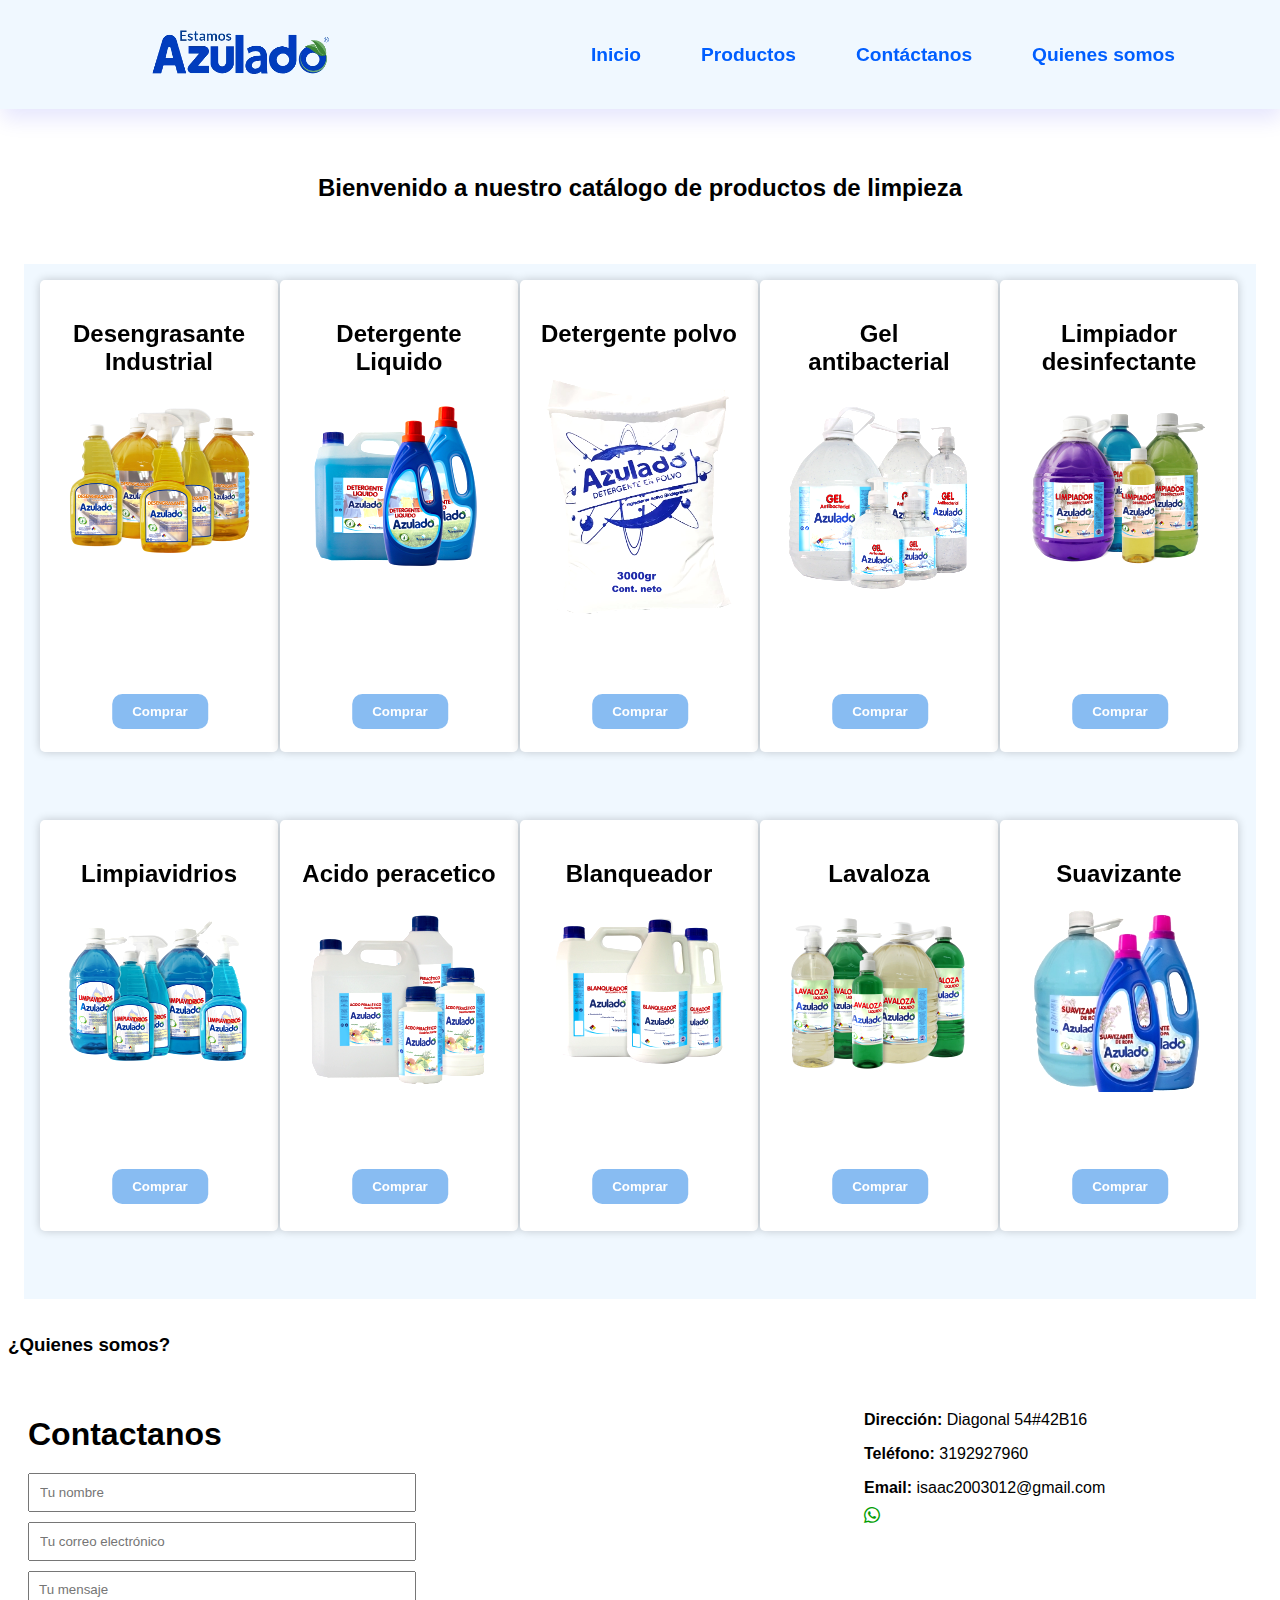
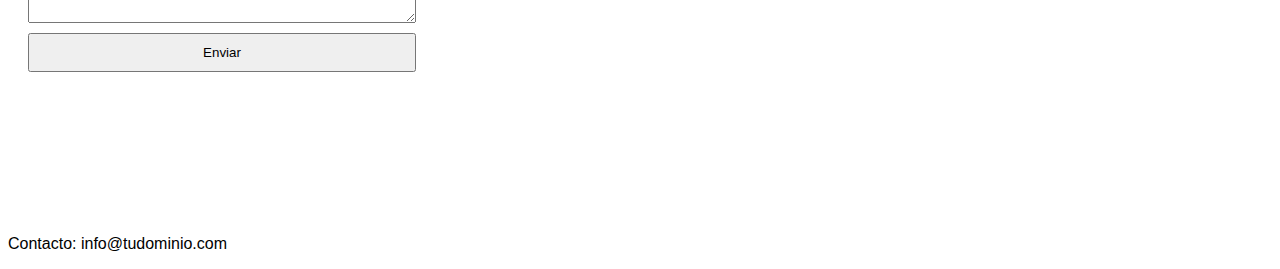
==== index.html @ 0f19861b "Changes in button design." ====
<!DOCTYPE html>
<html lang="es">
<head>
    <meta charset="UTF-8">
    <meta name="viewport" content="width=device-width, initial-scale=1.0">
    <title>Azulado Isaac</title>
    <link rel="stylesheet" href="styles.css"> <!-- Enlaza tu archivo CSS aquí -->
    <link rel="stylesheet" href="https://cdn.jsdelivr.net/npm/bootstrap-icons@1.11.0/font/bootstrap-icons.css">
</head>
    <!---Logo y nombre-->
    <header>
        <nav>
            <div class="navbar">
                <div class="logo">
                    <img src="/Imagenes/azulado.webp" alt="Logo" style="width:200px;">
                </div>
                <!-- Dentro de la barra de navegación -->
                <input type="checkbox" id="menu-toggle">
                <label for="menu-toggle" class="icon">&#9776;</label>
                <div class="navbar-buttons">
                    <a href="#inicio">Inicio</a>
                    <a href="#productos">Productos</a>
                    <a href="#contactanos">Contáctanos</a>
                    <a href="#Nosotros">Quienes somos</a>
                </div>
            </div>
        </nav>
        
    </header>
    
    
<body>
    <section class="contenedor-tarjetas">
        <div class="title">
            <h1>Bienvenido a nuestro catálogo de productos de limpieza</h1>
        </div>
        <div class="tarjetas">
            <article class="tarjeta">
                <div class="cara frontal">
                    <div>
                        <h2>Desengrasante Industrial</h2>
                        <img src="/Imagenes/Desengrasante.jpeg" alt="Producto 1" width="200">
                    </div>
                </div>
                <div class="cara trasera">
                    <p>Descripción del producto 1.</p>
                    <p>Precio: $00.00</p>
                </div>
                <button class="boton-compra">Comprar</button>
            </article>
        
            <article class="tarjeta">
                <div class="cara frontal">
                    <div>
                        <h2>Detergente Liquido</h2>
                        <img src="/Imagenes/Detergente liquido.jpeg" alt="Producto 2" width="200">
                    </div>
                </div>
                <div class="cara trasera">
                    <p>Descripción del producto 2.</p>
                    <p>Precio: $00.00</p>
                </div>
                <button class="boton-compra">Comprar</button>                
            </article>

            <article class="tarjeta">
                <div class="cara frontal">
                    <div>
                        <h2>Detergente polvo</h2>
                        <img src="/Imagenes/Detergente_polvo.jpeg" alt="Producto 1" width="200">               
                    </div>
                </div>
                <div class="cara trasera">
                    <h3>Descripción del producto 1.</h3>
                    <p>Precio: $00.00</p>
                </div>
                <button class="boton-compra">Comprar</button>
            </article>

            <article class="tarjeta">
                <div class="cara frontal">
                    <div>
                        <h2>Gel <br> antibacterial</h2>
                        <img src="/Imagenes/Gel Antibacterial.jpeg" alt="Producto 1" width="200">                       
                    </div>
                </div>
                <div class="cara trasera">
                    <h3>Descripción del producto 1.</h3>
                    <p>Precio: $00.00</p>
                </div>
                <button class="boton-compra">Comprar</button>
            </article>

            <article class="tarjeta">
                <div class="cara frontal">
                    <div>
                        <h2>Limpiador desinfectante</h2>
                        <img src="/Imagenes/Fabuloso.jpeg" alt="Producto 1" width="200">
                    </div>
                </div>
                <div class="cara trasera">
                    <p>Nada</p>
                    <p>Precio: $00.00</p>
                </div>
                <button class="boton-compra">Comprar</button>
            </article>
    
            <article class="tarjeta">
                <div class="cara frontal">
                    <div>
                        <h2>Limpiavidrios</h2>
                        <img src="/Imagenes/Limpiavidrios.jpeg" alt="Producto 1" width="200">
                    </div>
                </div>
                <div class="cara trasera">
                    <h3>Descripción del producto 1.</h3>
                    <p>Precio: $00.00</p>
                </div>
                <button class="boton-compra">Comprar</button>
            </article>

            <article class="tarjeta">
                <div class="cara frontal">
                    <div>
                        <h2>Acido peracetico</h2>
                        <img src="/Imagenes/Acido_peracetico.jpeg" alt="Producto 1" width="200">
                    </div>                
                </div>
                <div class="cara trasera">
                    <h3>Descripción del producto 1.</h3>
                    <p>Precio: $00.00</p>
                </div>
                <button class="boton-compra">Comprar</button>
            </article>

            <article class="tarjeta">
                <div class="cara frontal">
                    <div>
                        <h2>Blanqueador</h2>
                        <img src="/Imagenes/Blanquedor.jpeg" alt="Producto 1" width="200">
                    </div>
                </div>
                <div class="cara trasera">
                    <p>Descripción del producto 1.</p>
                    <p>Precio: $00.00</p>
                </div>
                <button class="boton-compra">Comprar</button>
            </article>

            <article class="tarjeta">
                <div class="cara frontal">
                    <div>
                        <h2>Lavaloza</h2>
                        <img src="/Imagenes/Lavaloza.jpeg" alt="Producto 1" width="200">
                    </div>
                </div>
                <div class="cara trasera">
                    <p>Descripción del producto 1.</p>
                    <p>Precio: $00.00</p>
                </div>
                <button class="boton-compra">Comprar</button>                
            </article>

            <article class="tarjeta">
                <div class="cara frontal">
                    <div>
                        <h2>Suavizante</h2>
                        <img src="/Imagenes/Suavizante.jpg" alt="Producto 1" width="200">
                    </div>
                </div>
                <div class="cara trasera">
                    <p>Descripción del producto 1.</p>
                    <p>Precio: $00.00</p>
                </div>
                <button class="boton-compra">Comprar</button>                
            </article>

            <!--agregar más productos aquí -->
        </div>
    </section>
    
<section>
    <H3>¿Quienes somos?</H3>
</section>

 <section>  
    <div class="contact-container">
        <div class="contact-form">
            <h1>Contactanos</h1>
            <form>
                <input type="text" placeholder="Tu nombre" required>
                <input type="email" placeholder="Tu correo electrónico" required>
                <textarea placeholder="Tu mensaje" required></textarea>
                <button type="submit">Enviar</button>
            </form>
        </div>
    
        <div class="map">
            <iframe src="https://www.google.com/maps/embed?pb=!1m18!1m12!1m3!1d3965.429192536334!2d-75.54993669999996!3d6.3384152!2m3!1f0!2f0!3f0!3m2!1i1024!2i768!4f13.1!3m3!1m2!1s0x8e442f98623ba2d9%3A0x6b147d9de247fd0!2sDg.%2054%20%2342b51%2C%20Ciudad%20Niquia%2C%20Bello%2C%20Antioquia!5e0!3m2!1ses!2sco!4v1694543529156!5m2!1ses!2sco" width="600" height="450" style="border:0;" allowfullscreen="" loading="lazy" referrerpolicy="no-referrer-when-downgrade"></iframe>
        </div>
        <div class="contact-info">
            <p><strong>Dirección:</strong> Diagonal 54#42B16</p>
            <p><strong>Teléfono: </strong>3192927960</p>
            <p><strong>Email:</strong> isaac2003012@gmail.com</p>
            <i class="bi bi-whatsapp"></i>
        </div>
    </div>
</section> 

    <footer>
        <p>Contacto: info@tudominio.com</p>
    </footer>
</body>
</html>
---- styles.css ----
*{
    font-family: 'Quicksand', sans-serif;
    font: size 2px;;
    text-wrap: balance;
}
/* Estilos para la barra de navegación */
.navbar {
    background-color: aliceblue;
    display: flex;
    justify-content: space-between;
    align-items: center;
    padding: 0px 40px;
    position: fixed; /* Agrega posición fija */
    top: 0; /* Ancla la barra de navegación en la parte superior */
    left: 0;
    right: 0; /* Ancla la barra de navegación en la parte derecha */
    z-index: 1000; /* Asegura que la barra de navegación esté en la parte superior */
    box-shadow: 2px 10px 20px rgba(9, 13, 232, 0.1); /* Agrega una sombra sutíl */
}

/* Estilos para los botones de navegación */
.navbar-buttons {
    display: flex;
    gap: 10px;
    margin-right: 40px; /* Ajusta el margen derecho para evitar superposición con el logo */
}

.navbar-buttons a {
    color: rgb(0, 94, 255);
    text-align: center;
    text-decoration: none;
    font-size: 1.2rem;
    font-weight: bold;
    padding: 15px 25px;
    border-radius: 5px;
    z-index: 1;
    position: relative;
    overflow: hidden;
    display: inline-block;
}

.navbar-buttons a:hover {
    color: #fff;/* color de fuente hover */
}
.navbar-buttons a::after {
    content: "";
    background: #4741d7; /* color de fondo hover */
    position: absolute;
    z-index: -1;
    padding: 16px 20px;
    display: block;
    left: 0;
    right: 0;
    top: 0;
    bottom: 0;
    transform: scale(0, 0);
    transition: all 0.3s ease;
}
.navbar-buttons a:hover::after {
    transition: all 0.3s ease-out;
    transform: scale(1, 1);
}
/* Estilos para el logo */
.logo img {
    width: 300px;
    margin: 10px 10px 10px 100px;
    filter: brightness(1.1);
    mix-blend-mode: multiply;
}

/* Estilos para el título */
.title {
    grid-template-columns: 1/4;
    grid-template-rows: 1/1;
    text-align: center; 
    margin-top: 150px; 
    margin-bottom: 30px; 
}

.title h1 {
    font-size: 24px; /* Tamaño de fuente personalizado */
}

/* SECCION CONTACTANOS */
/* Agrega estilos para el contenedor principal */
.contact-container {
    display: flex;
    flex-direction: row;
    justify-content: space-between;
    align-items: flex-start;
    padding: 20px;
}

/* Estilos para el mapa */
.map {
    flex: 1; /* El mapa ocupará el espacio disponible en la izquierda */
    margin-left: 30px; /* Espacio entre el mapa y el formulario */
}

.map iframe {
    width: 100%;
    height: 400px;
}

/* Estilos para la información de contacto */
.contact-info {
    flex: 1; /* La información de contacto ocupará el espacio disponible en la derecha */
    margin-left: 30px
}

.contact-info p {
    margin-bottom: 10px;
}

/* Estilos para el formulario de contacto */
.contact-form {
    flex: 1; /* El formulario de contacto ocupará el espacio disponible en la derecha */
}

.contact-form h1 {
    margin-bottom: 20px;
}

.contact-form form {
    display: flex;
    flex-direction: column;
}

.contact-form input,
.contact-form textarea {
    margin-bottom: 10px;
    padding: 10px;
}

.contact-form button {
    padding: 10px 20px;
}

/* Estilos para el icono de WhatsApp */
.bi-whatsapp{
    color: rgb(4, 158, 4); 
}


/*PRODUCTOS DE LIMPIEZA*/
.contenedor-tarjetas{
    display: grid;
    grid-template-columns: 1fr;
    grid-template-rows: auto auto;

}
.tarjetas {
    display: grid;
    padding: 1rem;
    margin:1rem;
    background-color: aliceblue;
    grid-template-columns: repeat(auto-fill, minmax(15rem,1fr));
    grid-template-rows: 1fr, 1fr;
}

.tarjeta {
    margin-right: 20px;
    perspective: 1000px; /* Establece la perspectiva para el efecto de volteo */
    cursor: pointer;
    position: relative; /* Agrega posición relativa */

}

.cara {
    width: 90%;
    height: 80%;
    position: relative;
    backface-visibility: hidden;
    transition: transform 0.5s;
    display: flex;
    flex-direction: column;
    align-items: center;
    justify-content: space-between;
    text-align: center;
    padding: 20px;
    box-shadow: 0px 0px 10px rgba(0, 0, 0, 0.2);
    border-radius: 5px;
}

.frontal {
    background-color: #ffffff;
}
.frontal img {
    align-self: center; /* Centra la imagen en la cara frontal */
    filter: brightness(1.1);
    mix-blend-mode: multiply;
}
.trasera {
    background-color: #44a2ae;
    transform: rotateY(180deg); /* Inicialmente, oculta la cara trasera */
}

.boton-compra {
    background-color: #0370e478;
    color: #ffffff;
    border: none;
    padding: 10px 20px;
    border-radius: 10px;
    margin: 10px;
    cursor: pointer;
    font-weight: bold;
    position: absolute; /* Agrega posición absoluta */
    bottom: 15%; /* Ajusta la posición vertical del botón */
    left: 50%; /* Centra horizontalmente el botón */
    transform: translateX(-50%); /* Centra horizontalmente el botón */
}

.boton-compra:hover {
    background-color: #025a9e; /* Cambia el color al pasar el ratón */
}


.tarjeta:hover .cara {
    transform: rotateY(180deg); /* Voltea la tarjeta al pasar el cursor por encima */
}

/*RESPONSIVE
/* Estilos para la barra de navegación en dispositivos más pequeños */
@media only screen and (max-width: 768px) {
    .navbar {
        padding: 10px;
        position: relative;
        z-index: 9; /* Asegura que la barra de navegación esté en la parte superior */
    }

    #menu-toggle {
        display: none; /* Oculta el checkbox por defecto en pantallas más grandes */
    }

    .icon {
        display: block;
        font-size: 30px;
        cursor: pointer;
        position: absolute;
        top: 10px;
        right: 10px;
    }

    .navbar-buttons {
        flex-direction: column;
        margin-right: 0;
        text-align: center;
        position: absolute;
        top: 100%; /* Coloca el menú debajo de la barra de navegación */
        left: 0;
        width: 100%;
        background-color: #f5faf9; /* Ajusta el color de fondo según sea necesario */
        box-shadow: 0px 2px 5px rgba(0, 0, 0, 0.1);
        display: none; /* Inicialmente oculta el menú */
        z-index: 8; /* Asegura que el menú esté sobre la barra de navegación */
    }

    /* Mostrar el icono solo cuando el menú está oculto */
    #menu-toggle:not(:checked) + .icon {
        display: block;
    }

    /* Mostrar el menú solo cuando el checkbox está marcado */
    #menu-toggle:checked + .navbar-buttons {
        display: flex;
    }

    .navbar-buttons a {
        margin-bottom: 10px;
    }

    .logo img {
        width: 200px;
        margin: 10px auto; /* Centra el logo en dispositivos más pequeños */
    }
}

/* Ajustes para pantallas más grandes */
@media only screen and (min-width: 769px) {
    .navbar-buttons {
        display: flex;
        position: static; /* Restaura la posición estática en pantallas más grandes */
    }
    #menu-toggle {
        display: none; /* Oculta el checkbox por defecto en pantallas más grandes */
    }
    .icon {
        display: none; /* Oculta el icono en pantallas más grandes */
    }
}


/* Estilos para la sección de contacto en dispositivos más pequeños */
@media only screen and (max-width: 768px) {
    .contact-container {
        flex-direction: column;
        align-items: center;
    }

    .map,
    .contact-info,
    .contact-form {
        width: 100%; /* Ocupa todo el ancho en dispositivos más pequeños */
        margin-left: 0; /* Elimina el margen izquierdo */
        margin-bottom: 20px;
    }
}
/*DEPRONTO*/
.cara figcaption {
    margin-top: 10px;
    font-size: 18px;
}

.cara .trasera figcaption {
    color: #ffffff; /* Cambia el color del texto en la parte trasera */
}
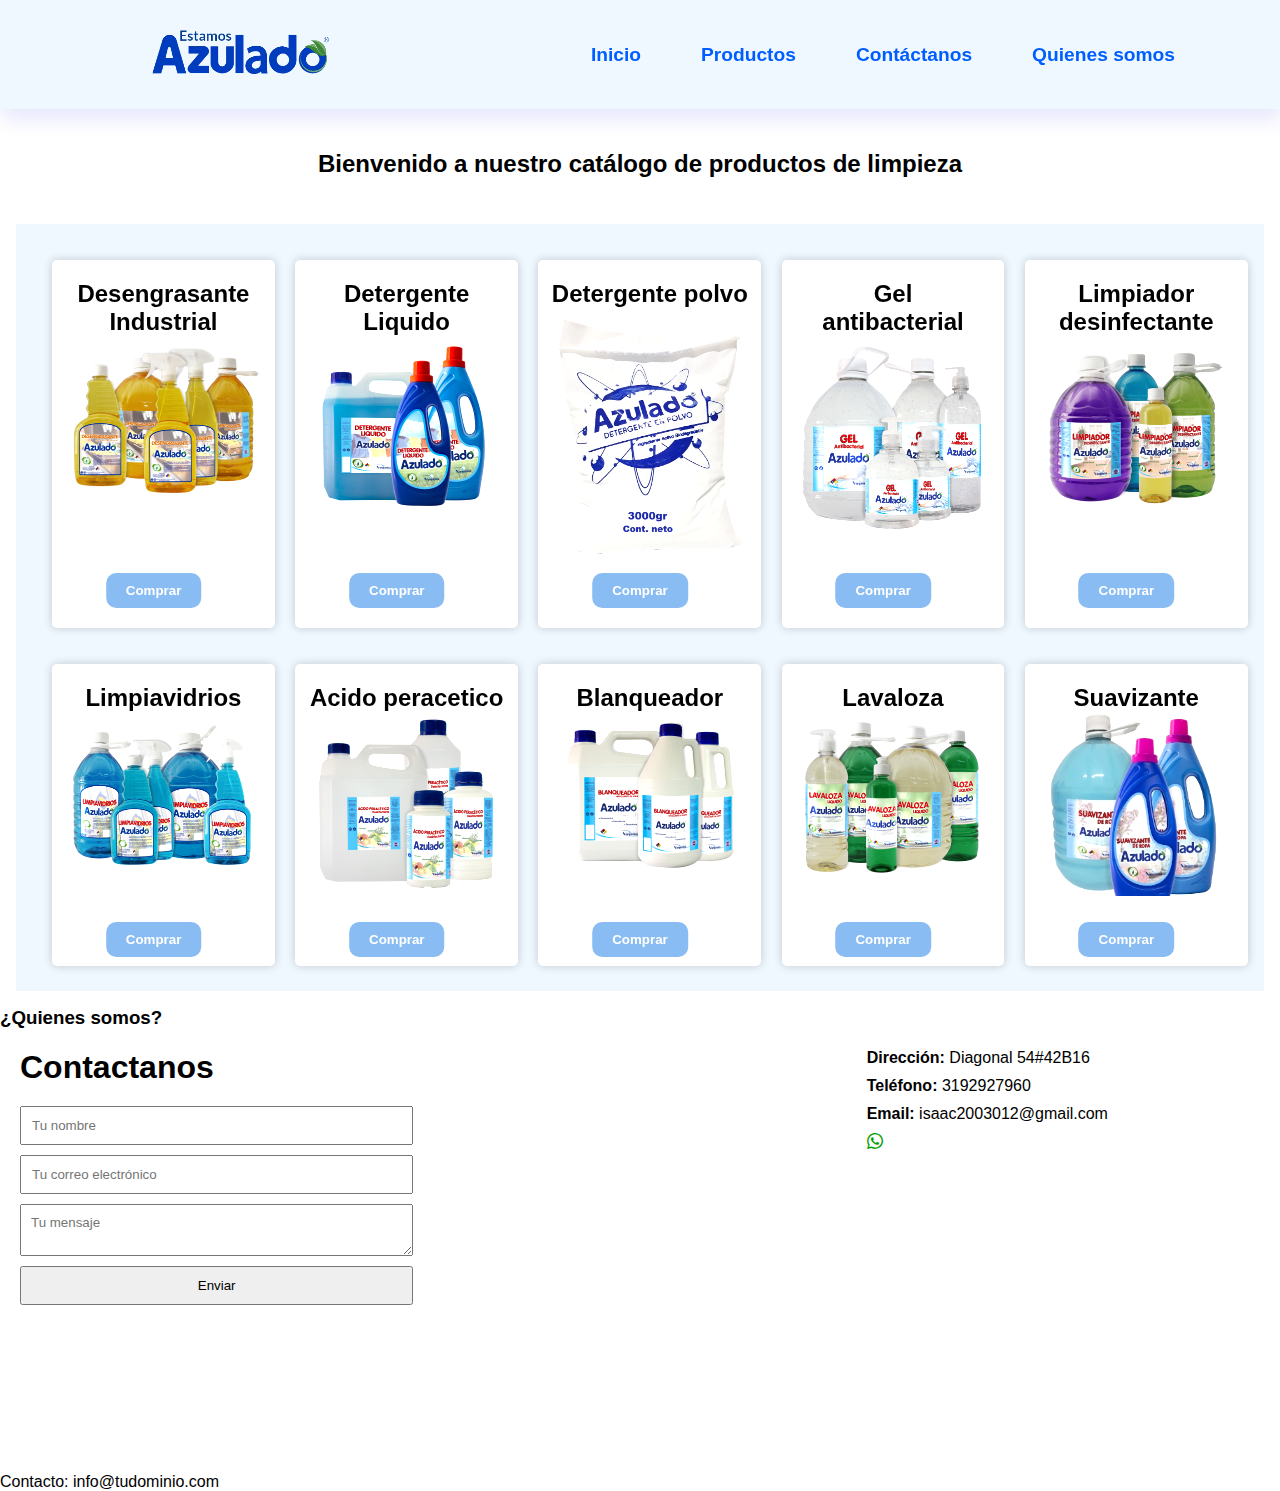
==== commit d250f2fd: "Card animation fix" ====
--- a/index.html
+++ b/index.html
@@ -43,8 +43,8 @@
                     </div>
                 </div>
                 <div class="cara trasera">
-                    <p>Descripción del producto 1.</p>
-                    <p>Precio: $00.00</p>
+                    <h4>Desengrasante Industrial</h4>
+                    <p>Desarrollado para la eliminacion de grasa y suciedad de cualquier tipo de superficie lavable, especialmente en cocinas, hornos, parrillas, e incluso motores.</p>
                 </div>
                 <button class="boton-compra">Comprar</button>
             </article>
@@ -57,8 +57,8 @@
                     </div>
                 </div>
                 <div class="cara trasera">
-                    <p>Descripción del producto 2.</p>
-                    <p>Precio: $00.00</p>
+                    <h4>Detergente liquido</h4>
+                    <p>Detergente líquido con alto poder de detergencia adecuado para el lavado de prendas  realzando los colores sin afectar las fibras</p>
                 </div>
                 <button class="boton-compra">Comprar</button>                
             </article>
@@ -71,8 +71,8 @@
                     </div>
                 </div>
                 <div class="cara trasera">
-                    <h3>Descripción del producto 1.</h3>
-                    <p>Precio: $00.00</p>
+                    <h4>Detergente polvo</h4>
+                    <p>Detergente líquido con alto poder de detergencia adecuado para el lavado de prendas  realzando los colores sin afectar las fibras</p>
                 </div>
                 <button class="boton-compra">Comprar</button>
             </article>
@@ -85,8 +85,8 @@
                     </div>
                 </div>
                 <div class="cara trasera">
-                    <h3>Descripción del producto 1.</h3>
-                    <p>Precio: $00.00</p>
+                    <h4>Gel Antibacterial</h4>
+                    <p>Detergente líquido con alto poder de detergencia adecuado para el lavado de prendas realzando los colores sin afectar las fibras</p>
                 </div>
                 <button class="boton-compra">Comprar</button>
             </article>
@@ -99,8 +99,8 @@
                     </div>
                 </div>
                 <div class="cara trasera">
-                    <p>Nada</p>
-                    <p>Precio: $00.00</p>
+                    <h4>Gel Antibacterial</h4>
+                    <p>Detergente líquido con alto poder de detergencia adecuado para el lavado de prendas realzando los colores sin afectar las fibras</p>
                 </div>
                 <button class="boton-compra">Comprar</button>
             </article>
@@ -113,8 +113,8 @@
                     </div>
                 </div>
                 <div class="cara trasera">
-                    <h3>Descripción del producto 1.</h3>
-                    <p>Precio: $00.00</p>
+                    <h4>Gel Antibacterial</h4>
+                    <p>Detergente líquido con alto poder de detergencia adecuado para el lavado de prendas realzando los colores sin afectar las fibras</p>
                 </div>
                 <button class="boton-compra">Comprar</button>
             </article>
@@ -127,8 +127,8 @@
                     </div>                
                 </div>
                 <div class="cara trasera">
-                    <h3>Descripción del producto 1.</h3>
-                    <p>Precio: $00.00</p>
+                    <h4>Acido peracetico</h4>
+                    <p>Desinfectante para ser usado en lavado de frutas, verduras y hortalizas, desinfección de superficies en fábricas, plantas de bebidas e incluso en areas de dialisis. Desinfectante Orgánico</p>
                 </div>
                 <button class="boton-compra">Comprar</button>
             </article>
@@ -141,8 +141,8 @@
                     </div>
                 </div>
                 <div class="cara trasera">
-                    <p>Descripción del producto 1.</p>
-                    <p>Precio: $00.00</p>
+                    <h4>Blanqueador (hipoclorito de sodio)</h4>
+                    <p>Detergente líquido con alto poder de detergencia adecuado para el lavado de prendas realzando los colores sin afectar las fibras</p>
                 </div>
                 <button class="boton-compra">Comprar</button>
             </article>
@@ -155,8 +155,8 @@
                     </div>
                 </div>
                 <div class="cara trasera">
-                    <p>Descripción del producto 1.</p>
-                    <p>Precio: $00.00</p>
+                    <h4>Lavaloza</h4>
+                    <p>Detergente líquido con alto poder de detergencia adecuado para el lavado de prendas realzando los colores sin afectar las fibras</p>
                 </div>
                 <button class="boton-compra">Comprar</button>                
             </article>
@@ -165,14 +165,15 @@
                 <div class="cara frontal">
                     <div>
                         <h2>Suavizante</h2>
-                        <img src="/Imagenes/Suavizante.jpg" alt="Producto 1" width="200">
-                    </div>
-                </div>
-                <div class="cara trasera">
-                    <p>Descripción del producto 1.</p>
-                    <p>Precio: $00.00</p>
-                </div>
-                <button class="boton-compra">Comprar</button>                
+                        <img src="/Imagenes/Suavizante.jpg" alt="Producto 1" width="200">                    
+                    </div>
+
+                </div>
+                <div class="cara trasera">
+                    <h4>Suavizante </h4>
+                    <p>Producto para acondicionar los tejidos, facilitando el planchado, dejando las prendas suaves y con un agradable aroma.</p>
+                </div>
+                <button class="boton-compra">Comprar</button>
             </article>
 
             <!--agregar más productos aquí -->
--- a/styles.css
+++ b/styles.css
@@ -2,6 +2,8 @@
     font-family: 'Quicksand', sans-serif;
     font: size 2px;;
     text-wrap: balance;
+    margin: 0;
+    padding: 0;
 }
 /* Estilos para la barra de navegación */
 .navbar {
@@ -159,23 +161,21 @@
 }
 
 .tarjeta {
-    margin-right: 20px;
+    margin: 20px;
     perspective: 1000px; /* Establece la perspectiva para el efecto de volteo */
     cursor: pointer;
     position: relative; /* Agrega posición relativa */
 
 }
 
-.cara {
+.cara  {
     width: 90%;
-    height: 80%;
-    position: relative;
+    height: 90%;
     backface-visibility: hidden;
     transition: transform 0.5s;
     display: flex;
     flex-direction: column;
     align-items: center;
-    justify-content: space-between;
     text-align: center;
     padding: 20px;
     box-shadow: 0px 0px 10px rgba(0, 0, 0, 0.2);
@@ -183,7 +183,9 @@
 }
 
 .frontal {
+    position: relative;
     background-color: #ffffff;
+    justify-content: space-between;
 }
 .frontal img {
     align-self: center; /* Centra la imagen en la cara frontal */
@@ -191,8 +193,12 @@
     mix-blend-mode: multiply;
 }
 .trasera {
+    top: 0;
+    left:0;
+    position: absolute;
     background-color: #44a2ae;
-    transform: rotateY(180deg); /* Inicialmente, oculta la cara trasera */
+    justify-content: space-around;
+    transform: perspective(600px) rotateY(180deg); /* Inicialmente, oculta la cara trasera */
 }
 
 .boton-compra {
@@ -201,10 +207,10 @@
     border: none;
     padding: 10px 20px;
     border-radius: 10px;
-    margin: 10px;
+    margin: auto;
     cursor: pointer;
     font-weight: bold;
-    position: absolute; /* Agrega posición absoluta */
+    position: relative; /* Agrega posición absoluta */
     bottom: 15%; /* Ajusta la posición vertical del botón */
     left: 50%; /* Centra horizontalmente el botón */
     transform: translateX(-50%); /* Centra horizontalmente el botón */
@@ -214,9 +220,12 @@
     background-color: #025a9e; /* Cambia el color al pasar el ratón */
 }
 
-
-.tarjeta:hover .cara {
-    transform: rotateY(180deg); /* Voltea la tarjeta al pasar el cursor por encima */
+.tarjeta:hover .trasera {
+    transform: perspective(600px) rotateY(360deg);
+}
+
+.tarjeta:hover .frontal {
+    transform: perspective(600px) rotateY(180deg); /* Voltea la tarjeta al pasar el cursor por encima */
 }
 
 /*RESPONSIVE
@@ -305,12 +314,3 @@
         margin-bottom: 20px;
     }
 }
-/*DEPRONTO*/
-.cara figcaption {
-    margin-top: 10px;
-    font-size: 18px;
-}
-
-.cara .trasera figcaption {
-    color: #ffffff; /* Cambia el color del texto en la parte trasera */
-}
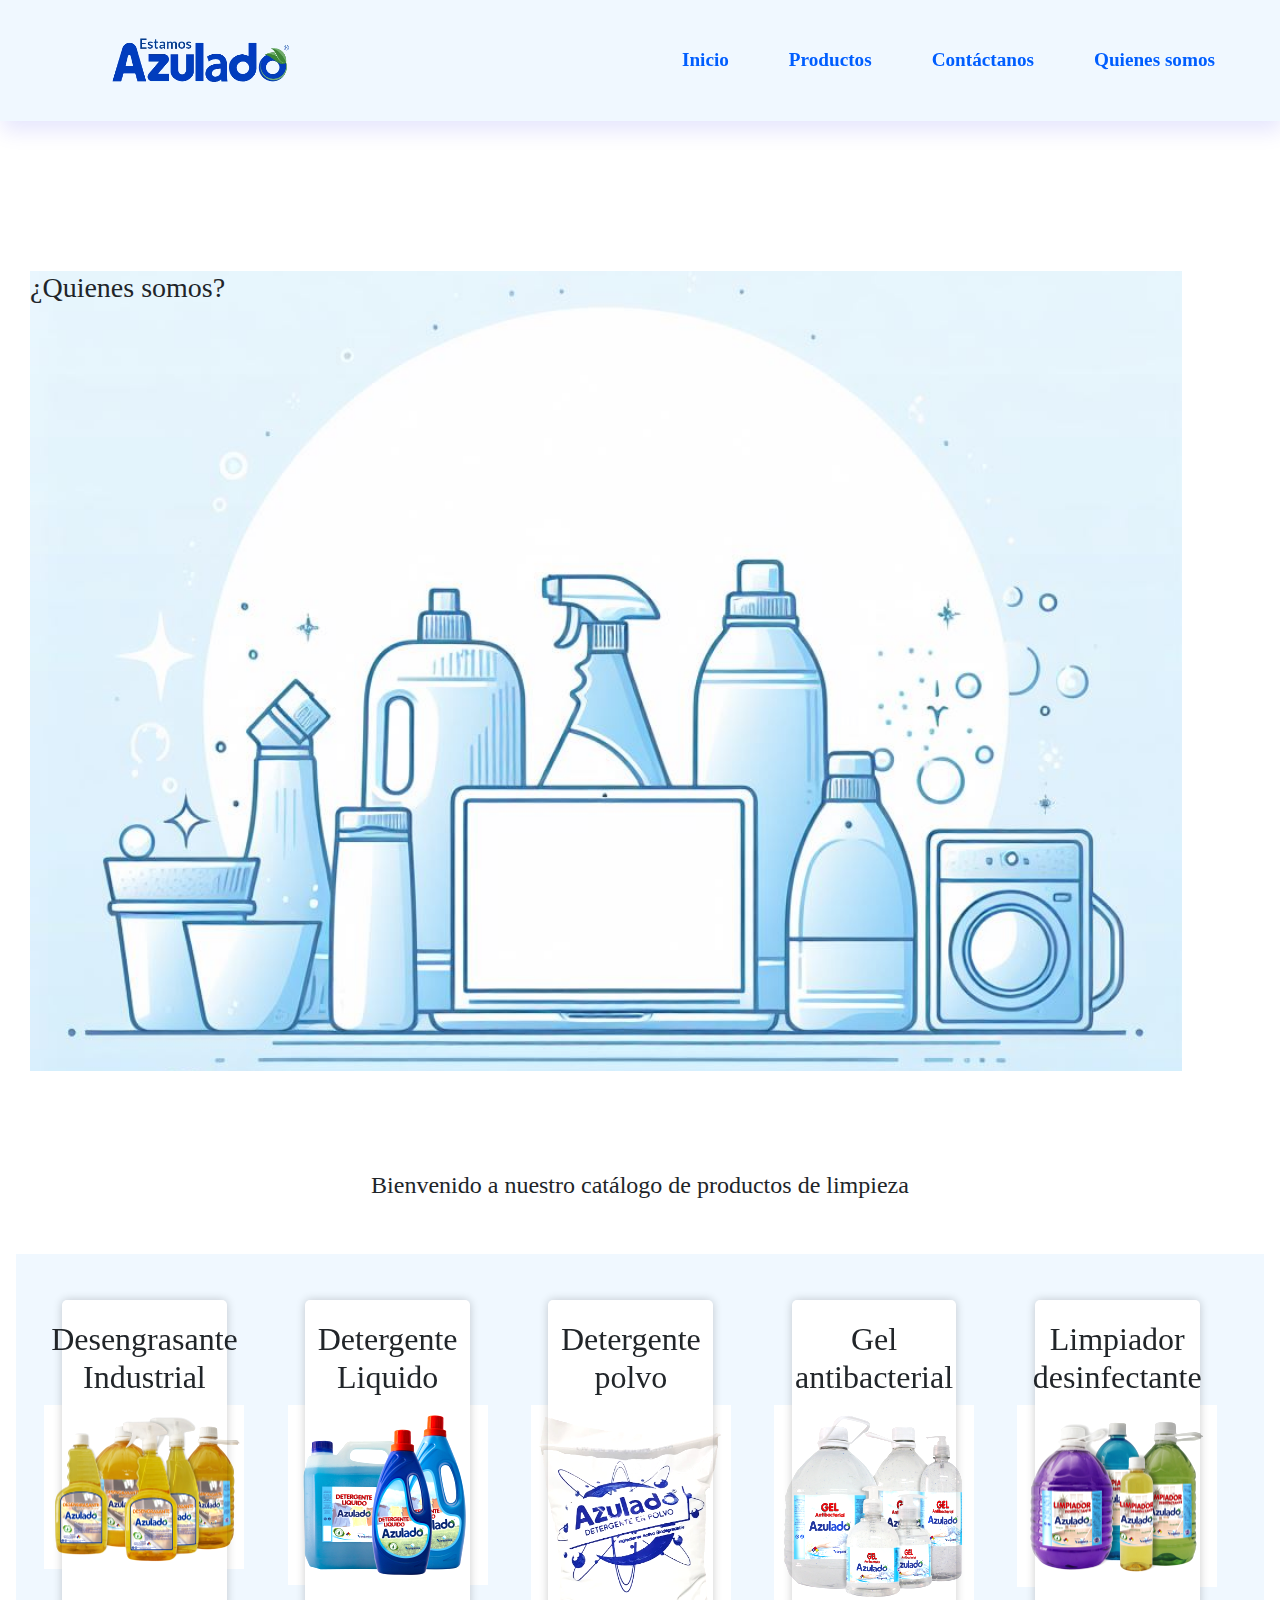
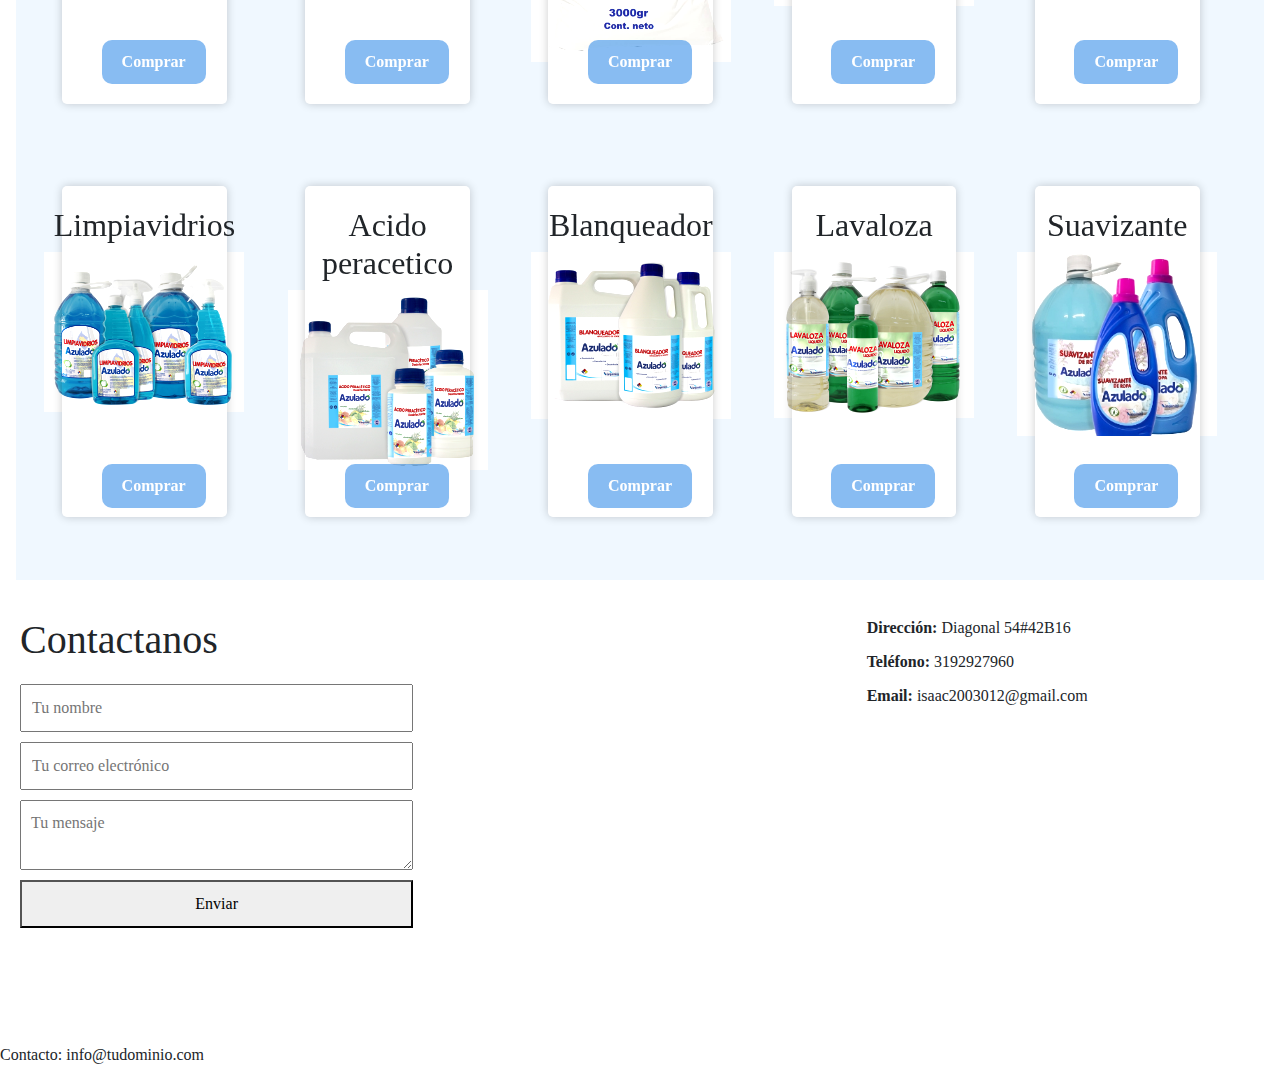
==== commit b80c0cbc: "include folders CSS, HTML, PHP" ====
--- a/index.html
+++ b/index.html
@@ -4,17 +4,15 @@
     <meta charset="UTF-8">
     <meta name="viewport" content="width=device-width, initial-scale=1.0">
     <title>Azulado Isaac</title>
-    <link rel="stylesheet" href="styles.css"> <!-- Enlaza tu archivo CSS aquí -->
-    <link rel="stylesheet" href="https://cdn.jsdelivr.net/npm/bootstrap-icons@1.11.0/font/bootstrap-icons.css">
+    <link rel="stylesheet" href="CSS\styles.css">
+    <link rel="stylesheet" href="CSS\bootstrap.css">
 </head>
-    <!---Logo y nombre-->
     <header>
         <nav>
             <div class="navbar">
                 <div class="logo">
-                    <img src="/Imagenes/azulado.webp" alt="Logo" style="width:200px;">
-                </div>
-                <!-- Dentro de la barra de navegación -->
+                    <img src="Imagenes\azulado.webp" alt="Logo" style="width:200px;">
+                </div>
                 <input type="checkbox" id="menu-toggle">
                 <label for="menu-toggle" class="icon">&#9776;</label>
                 <div class="navbar-buttons">
@@ -25,11 +23,15 @@
                 </div>
             </div>
         </nav>
-        
     </header>
     
     
 <body>
+    <section class="contenedor-quienes">
+        <div>
+        <H3>¿Quienes somos?</H3>
+        </div>
+    </section>
     <section class="contenedor-tarjetas">
         <div class="title">
             <h1>Bienvenido a nuestro catálogo de productos de limpieza</h1>
@@ -39,10 +41,11 @@
                 <div class="cara frontal">
                     <div>
                         <h2>Desengrasante Industrial</h2>
-                        <img src="/Imagenes/Desengrasante.jpeg" alt="Producto 1" width="200">
-                    </div>
-                </div>
-                <div class="cara trasera">
+                        <img src="Imagenes/Desengrasante.jpeg" alt="Producto 1" width="200">
+                    </div>
+                </div>
+                <div class="cara trasera">
+                    <img src="Imagenes/images.jpg" alt="perrito" class="Imagen">
                     <h4>Desengrasante Industrial</h4>
                     <p>Desarrollado para la eliminacion de grasa y suciedad de cualquier tipo de superficie lavable, especialmente en cocinas, hornos, parrillas, e incluso motores.</p>
                 </div>
@@ -53,7 +56,7 @@
                 <div class="cara frontal">
                     <div>
                         <h2>Detergente Liquido</h2>
-                        <img src="/Imagenes/Detergente liquido.jpeg" alt="Producto 2" width="200">
+                        <img src="Imagenes/Detergente liquido.jpeg" alt="Producto 2" width="200">
                     </div>
                 </div>
                 <div class="cara trasera">
@@ -67,7 +70,7 @@
                 <div class="cara frontal">
                     <div>
                         <h2>Detergente polvo</h2>
-                        <img src="/Imagenes/Detergente_polvo.jpeg" alt="Producto 1" width="200">               
+                        <img src="Imagenes/Detergente_polvo.jpeg" alt="Producto 1" width="200">               
                     </div>
                 </div>
                 <div class="cara trasera">
@@ -81,7 +84,7 @@
                 <div class="cara frontal">
                     <div>
                         <h2>Gel <br> antibacterial</h2>
-                        <img src="/Imagenes/Gel Antibacterial.jpeg" alt="Producto 1" width="200">                       
+                        <img src="Imagenes/Gel Antibacterial.jpeg" alt="Producto 1" width="200">                       
                     </div>
                 </div>
                 <div class="cara trasera">
@@ -95,7 +98,7 @@
                 <div class="cara frontal">
                     <div>
                         <h2>Limpiador desinfectante</h2>
-                        <img src="/Imagenes/Fabuloso.jpeg" alt="Producto 1" width="200">
+                        <img src="Imagenes/Fabuloso.jpeg" alt="Producto 1" width="200">
                     </div>
                 </div>
                 <div class="cara trasera">
@@ -109,7 +112,7 @@
                 <div class="cara frontal">
                     <div>
                         <h2>Limpiavidrios</h2>
-                        <img src="/Imagenes/Limpiavidrios.jpeg" alt="Producto 1" width="200">
+                        <img src="Imagenes/Limpiavidrios.jpeg" alt="Producto 1" width="200">
                     </div>
                 </div>
                 <div class="cara trasera">
@@ -123,7 +126,7 @@
                 <div class="cara frontal">
                     <div>
                         <h2>Acido peracetico</h2>
-                        <img src="/Imagenes/Acido_peracetico.jpeg" alt="Producto 1" width="200">
+                        <img src="Imagenes/Acido_peracetico.jpeg" alt="Producto 1" width="200">
                     </div>                
                 </div>
                 <div class="cara trasera">
@@ -137,7 +140,7 @@
                 <div class="cara frontal">
                     <div>
                         <h2>Blanqueador</h2>
-                        <img src="/Imagenes/Blanquedor.jpeg" alt="Producto 1" width="200">
+                        <img src="Imagenes/Blanquedor.jpeg" alt="Producto 1" width="200">
                     </div>
                 </div>
                 <div class="cara trasera">
@@ -151,7 +154,7 @@
                 <div class="cara frontal">
                     <div>
                         <h2>Lavaloza</h2>
-                        <img src="/Imagenes/Lavaloza.jpeg" alt="Producto 1" width="200">
+                        <img src="Imagenes/Lavaloza.jpeg" alt="Producto 1" width="200">
                     </div>
                 </div>
                 <div class="cara trasera">
@@ -165,7 +168,7 @@
                 <div class="cara frontal">
                     <div>
                         <h2>Suavizante</h2>
-                        <img src="/Imagenes/Suavizante.jpg" alt="Producto 1" width="200">                    
+                        <img src="Imagenes/Suavizante.jpg" alt="Producto 1" width="200">                    
                     </div>
 
                 </div>
@@ -180,11 +183,8 @@
         </div>
     </section>
     
-<section>
-    <H3>¿Quienes somos?</H3>
-</section>
-
- <section>  
+
+    <section>  
     <div class="contact-container">
         <div class="contact-form">
             <h1>Contactanos</h1>
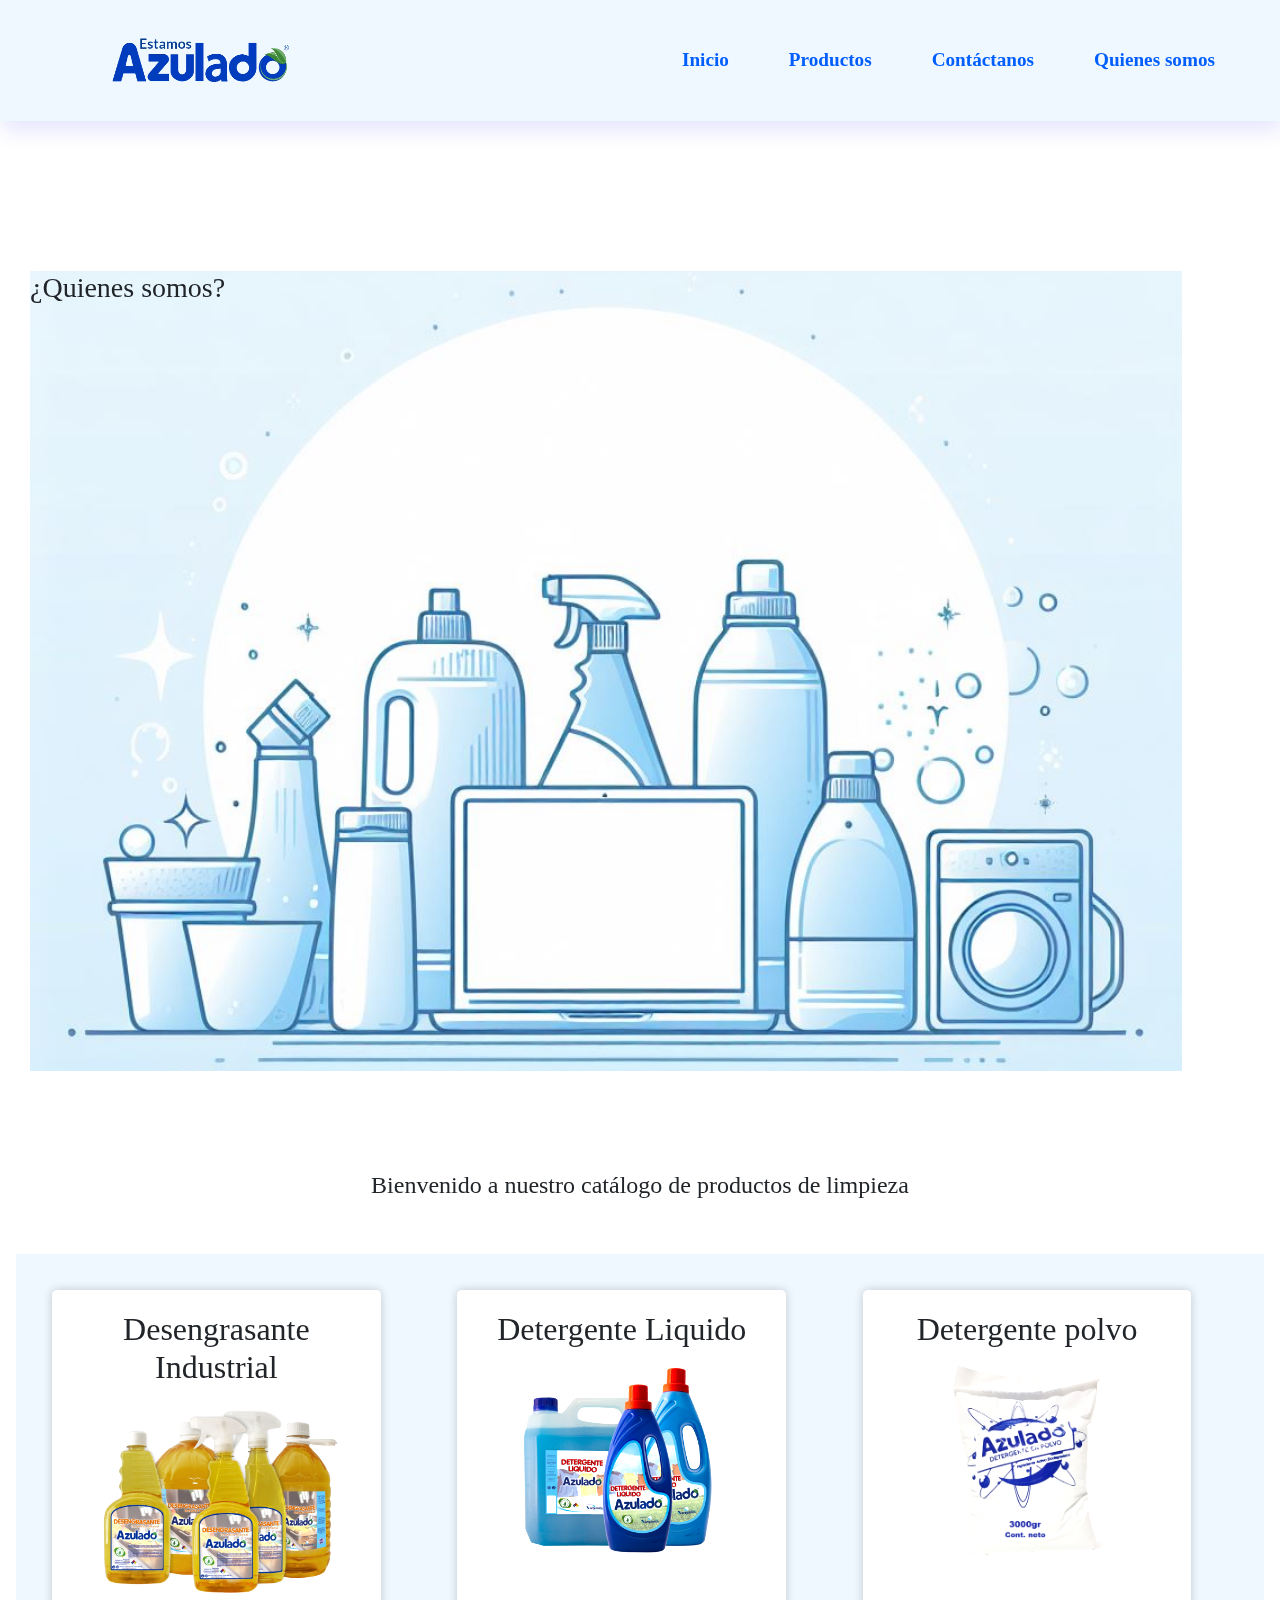
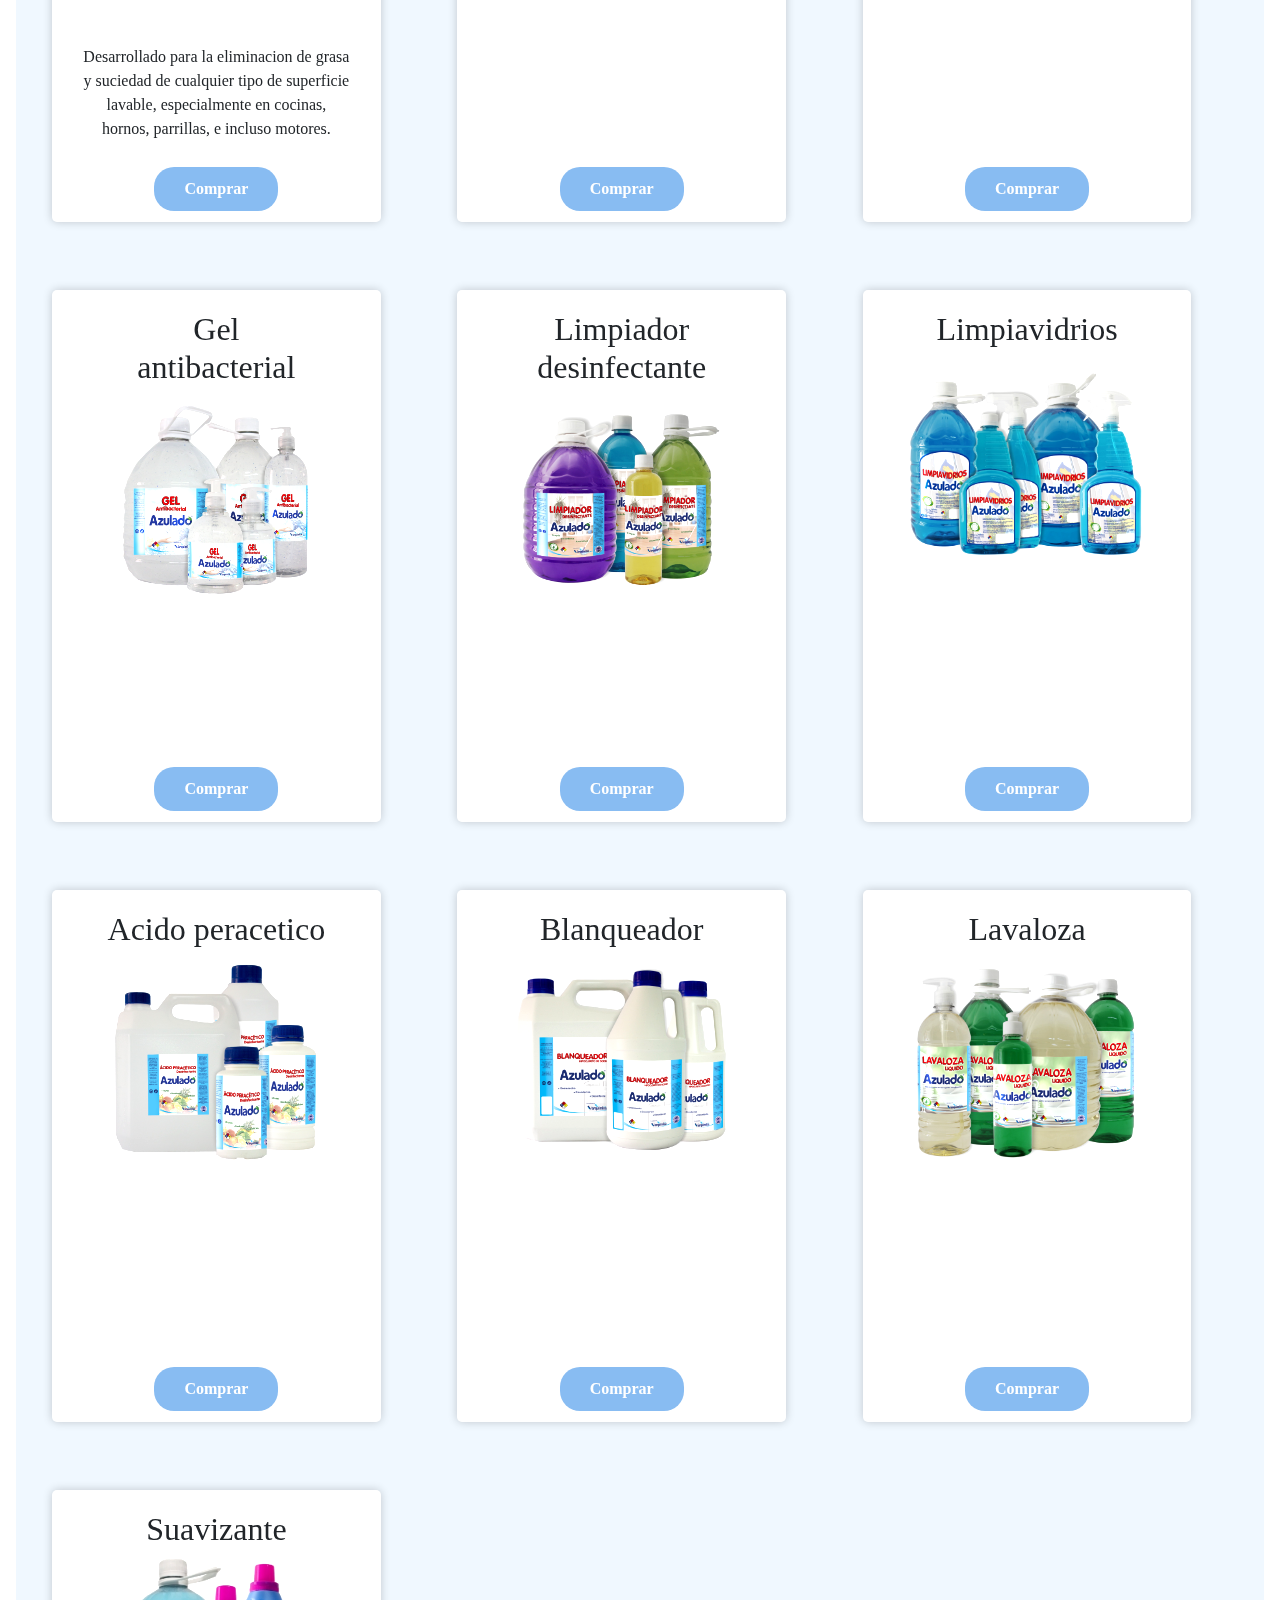
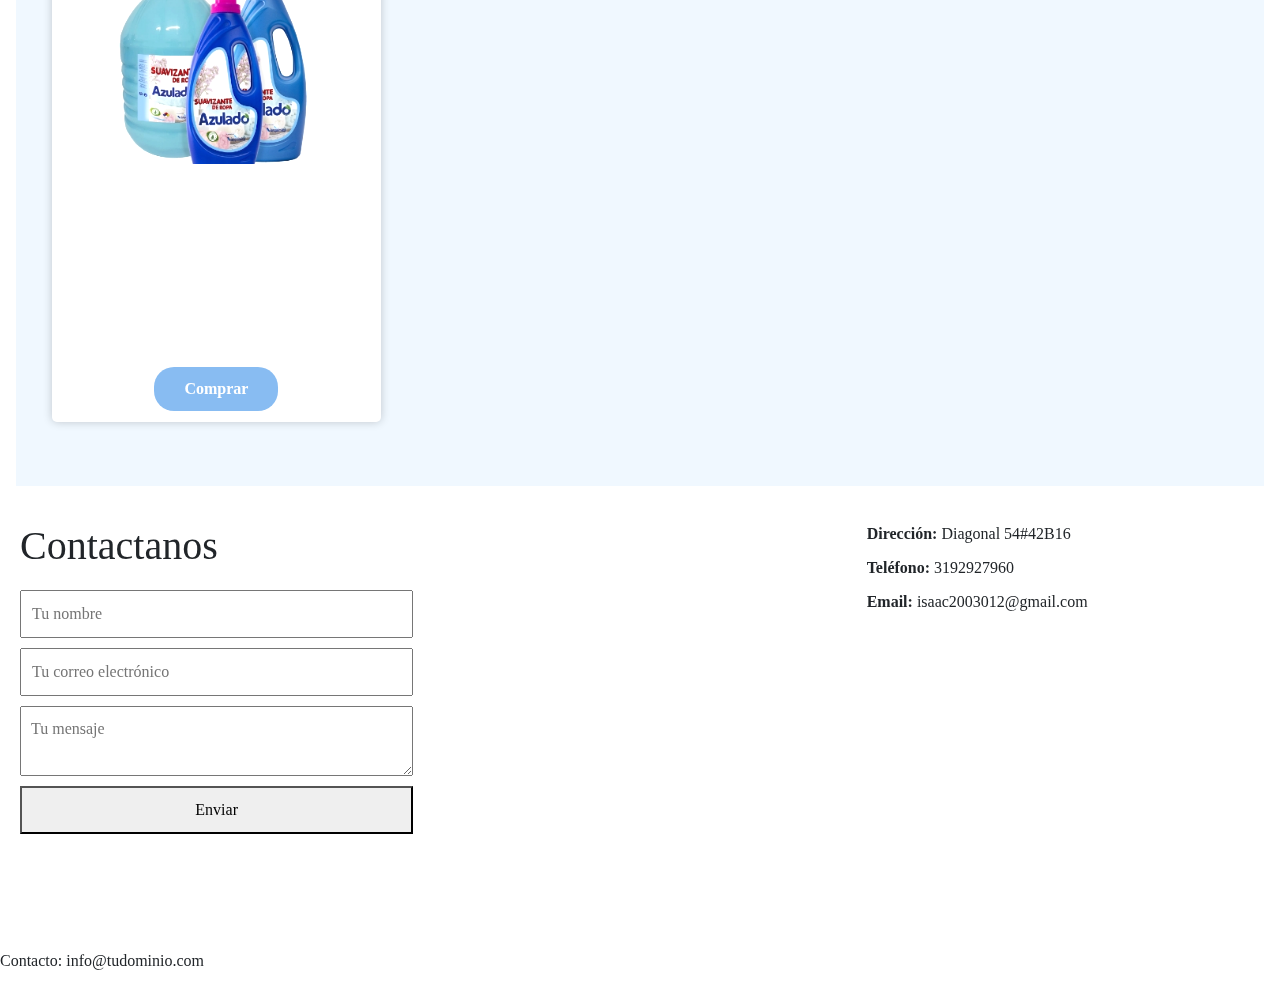
==== commit 2e45d106: "Add gitignore and python files to extract PDF data" ====
--- a/index.html
+++ b/index.html
@@ -42,12 +42,11 @@
                     <div>
                         <h2>Desengrasante Industrial</h2>
                         <img src="Imagenes/Desengrasante.jpeg" alt="Producto 1" width="200">
-                    </div>
-                </div>
-                <div class="cara trasera">
-                    <img src="Imagenes/images.jpg" alt="perrito" class="Imagen">
+                        <p>Desarrollado para la eliminacion de grasa y suciedad de cualquier tipo de superficie lavable, especialmente en cocinas, hornos, parrillas, e incluso motores.</p>
+                    </div>
+                </div>
+                <div class="cara trasera">
                     <h4>Desengrasante Industrial</h4>
-                    <p>Desarrollado para la eliminacion de grasa y suciedad de cualquier tipo de superficie lavable, especialmente en cocinas, hornos, parrillas, e incluso motores.</p>
                 </div>
                 <button class="boton-compra">Comprar</button>
             </article>
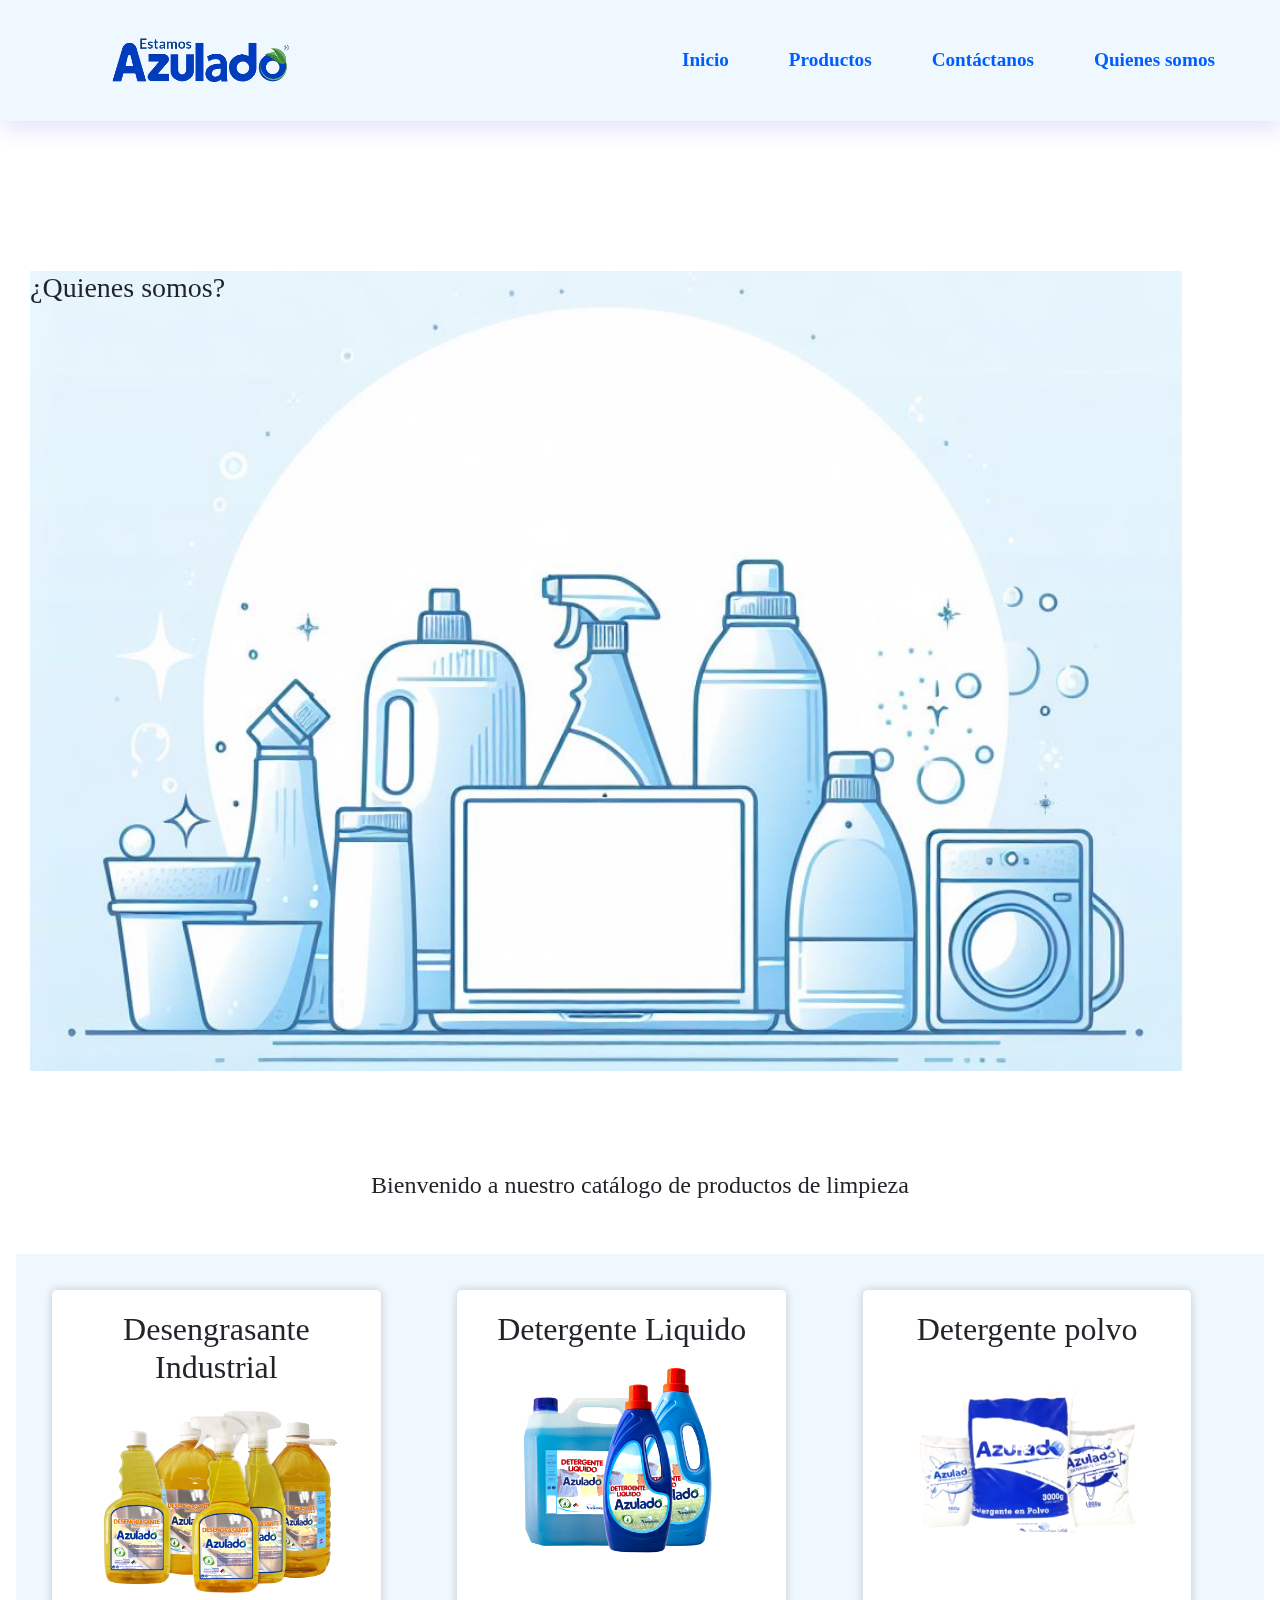
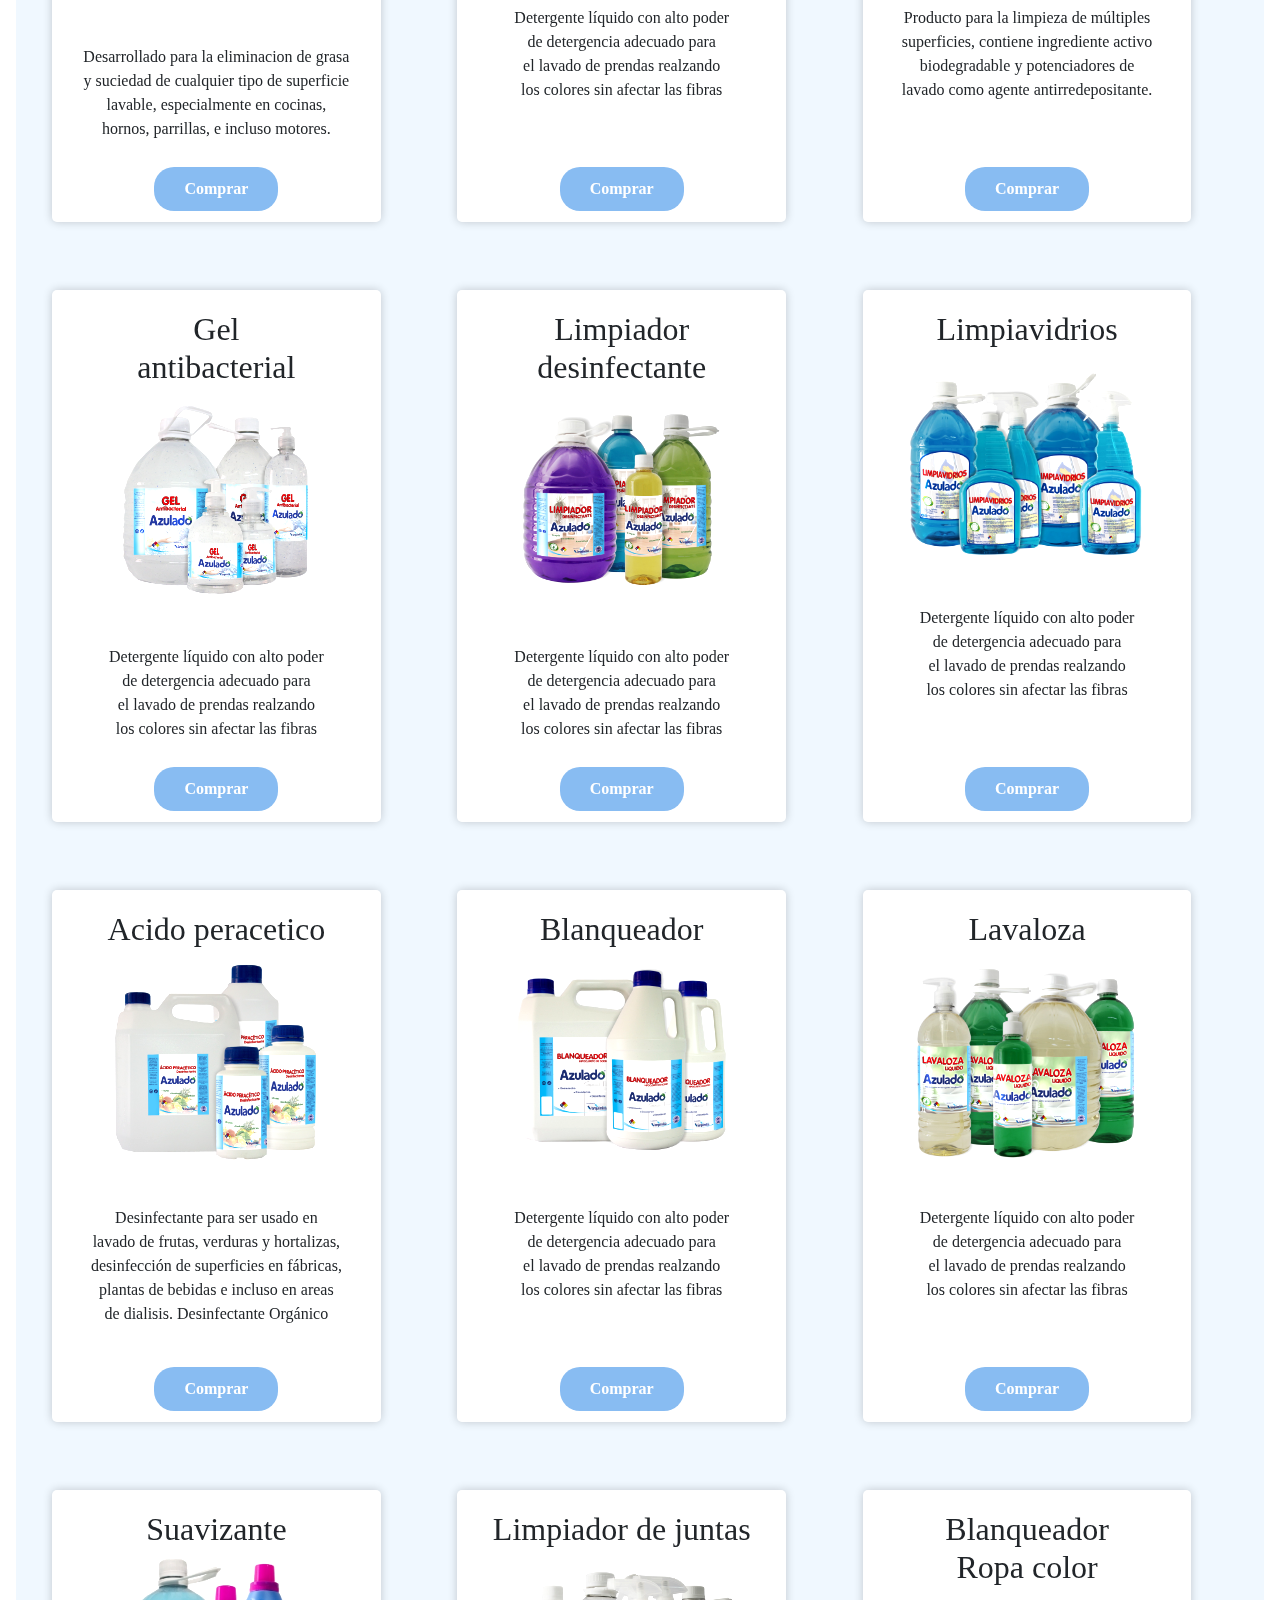
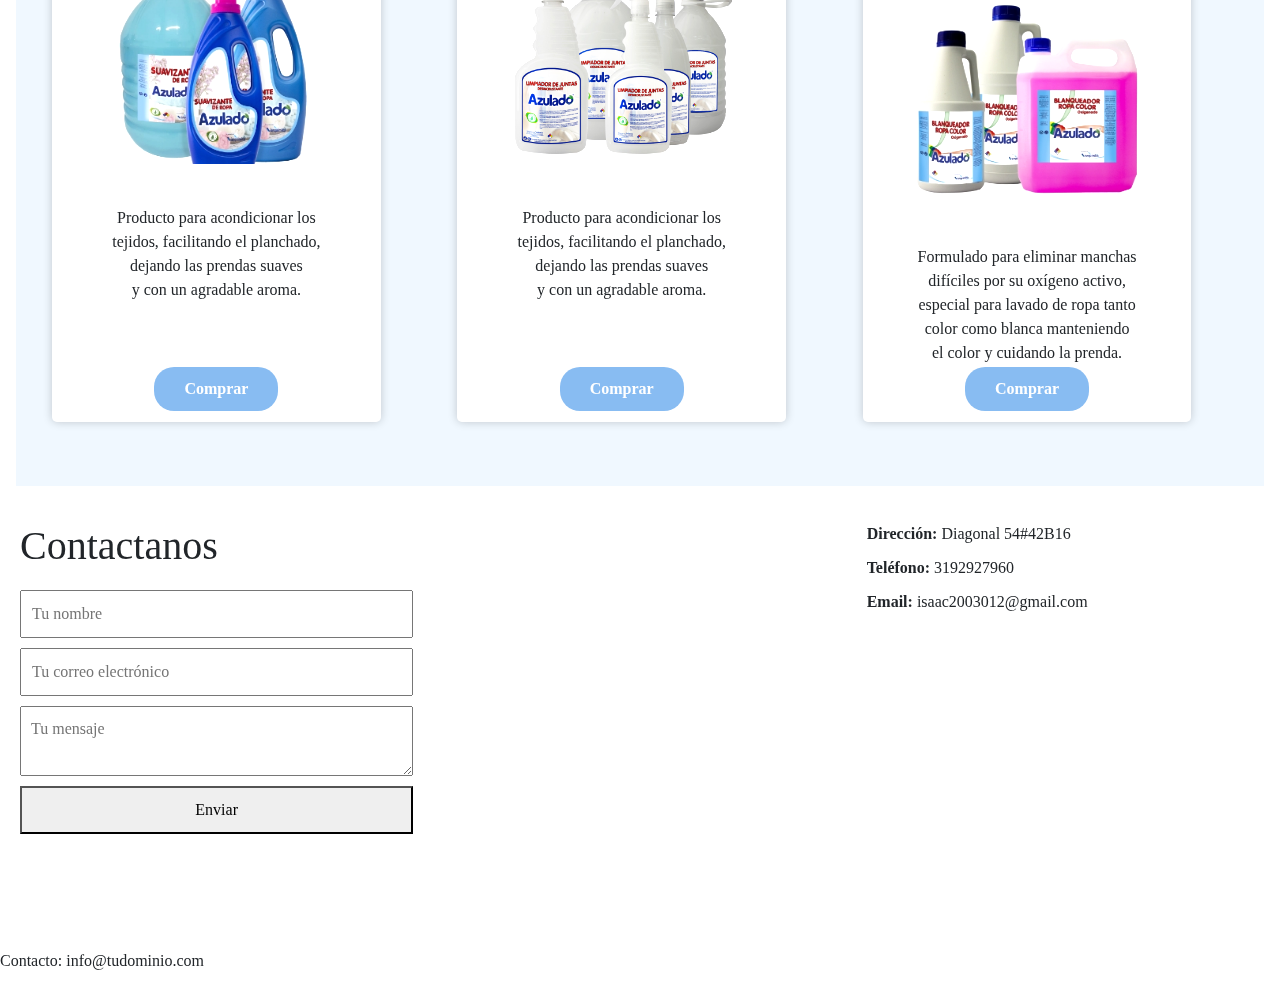
==== commit aea76194: "add images and changes in html, products description" ====
--- a/index.html
+++ b/index.html
@@ -56,11 +56,11 @@
                     <div>
                         <h2>Detergente Liquido</h2>
                         <img src="Imagenes/Detergente liquido.jpeg" alt="Producto 2" width="200">
+                        <p>Detergente líquido con alto poder de detergencia adecuado para el lavado de prendas  realzando los colores sin afectar las fibras</p>
                     </div>
                 </div>
                 <div class="cara trasera">
                     <h4>Detergente liquido</h4>
-                    <p>Detergente líquido con alto poder de detergencia adecuado para el lavado de prendas  realzando los colores sin afectar las fibras</p>
                 </div>
                 <button class="boton-compra">Comprar</button>                
             </article>
@@ -69,12 +69,12 @@
                 <div class="cara frontal">
                     <div>
                         <h2>Detergente polvo</h2>
-                        <img src="Imagenes/Detergente_polvo.jpeg" alt="Producto 1" width="200">               
+                        <img src="Imagenes/DetergenteEnPolvo.jpg" alt="Producto 1" width="200"> 
+                        <p>Producto para la limpieza de múltiples superficies, contiene ingrediente activo biodegradable y potenciadores de lavado como agente antirredepositante.</p>              
                     </div>
                 </div>
                 <div class="cara trasera">
                     <h4>Detergente polvo</h4>
-                    <p>Detergente líquido con alto poder de detergencia adecuado para el lavado de prendas  realzando los colores sin afectar las fibras</p>
                 </div>
                 <button class="boton-compra">Comprar</button>
             </article>
@@ -83,12 +83,12 @@
                 <div class="cara frontal">
                     <div>
                         <h2>Gel <br> antibacterial</h2>
-                        <img src="Imagenes/Gel Antibacterial.jpeg" alt="Producto 1" width="200">                       
+                        <img src="Imagenes/Gel Antibacterial.jpeg" alt="Producto 1" width="200">  
+                        <p>Detergente líquido con alto poder de detergencia adecuado para el lavado de prendas realzando los colores sin afectar las fibras</p>                     
                     </div>
                 </div>
                 <div class="cara trasera">
                     <h4>Gel Antibacterial</h4>
-                    <p>Detergente líquido con alto poder de detergencia adecuado para el lavado de prendas realzando los colores sin afectar las fibras</p>
                 </div>
                 <button class="boton-compra">Comprar</button>
             </article>
@@ -98,11 +98,11 @@
                     <div>
                         <h2>Limpiador desinfectante</h2>
                         <img src="Imagenes/Fabuloso.jpeg" alt="Producto 1" width="200">
+                        <p>Detergente líquido con alto poder de detergencia adecuado para el lavado de prendas realzando los colores sin afectar las fibras</p>
                     </div>
                 </div>
                 <div class="cara trasera">
                     <h4>Gel Antibacterial</h4>
-                    <p>Detergente líquido con alto poder de detergencia adecuado para el lavado de prendas realzando los colores sin afectar las fibras</p>
                 </div>
                 <button class="boton-compra">Comprar</button>
             </article>
@@ -112,11 +112,11 @@
                     <div>
                         <h2>Limpiavidrios</h2>
                         <img src="Imagenes/Limpiavidrios.jpeg" alt="Producto 1" width="200">
+                        <p>Detergente líquido con alto poder de detergencia adecuado para el lavado de prendas realzando los colores sin afectar las fibras</p>
                     </div>
                 </div>
                 <div class="cara trasera">
                     <h4>Gel Antibacterial</h4>
-                    <p>Detergente líquido con alto poder de detergencia adecuado para el lavado de prendas realzando los colores sin afectar las fibras</p>
                 </div>
                 <button class="boton-compra">Comprar</button>
             </article>
@@ -126,11 +126,11 @@
                     <div>
                         <h2>Acido peracetico</h2>
                         <img src="Imagenes/Acido_peracetico.jpeg" alt="Producto 1" width="200">
+                        <p>Desinfectante para ser usado en lavado de frutas, verduras y hortalizas, desinfección de superficies en fábricas, plantas de bebidas e incluso en areas de dialisis. Desinfectante Orgánico</p>
                     </div>                
                 </div>
                 <div class="cara trasera">
                     <h4>Acido peracetico</h4>
-                    <p>Desinfectante para ser usado en lavado de frutas, verduras y hortalizas, desinfección de superficies en fábricas, plantas de bebidas e incluso en areas de dialisis. Desinfectante Orgánico</p>
                 </div>
                 <button class="boton-compra">Comprar</button>
             </article>
@@ -140,11 +140,11 @@
                     <div>
                         <h2>Blanqueador</h2>
                         <img src="Imagenes/Blanquedor.jpeg" alt="Producto 1" width="200">
+                        <p>Detergente líquido con alto poder de detergencia adecuado para el lavado de prendas realzando los colores sin afectar las fibras</p>
                     </div>
                 </div>
                 <div class="cara trasera">
                     <h4>Blanqueador (hipoclorito de sodio)</h4>
-                    <p>Detergente líquido con alto poder de detergencia adecuado para el lavado de prendas realzando los colores sin afectar las fibras</p>
                 </div>
                 <button class="boton-compra">Comprar</button>
             </article>
@@ -154,11 +154,11 @@
                     <div>
                         <h2>Lavaloza</h2>
                         <img src="Imagenes/Lavaloza.jpeg" alt="Producto 1" width="200">
+                        <p>Detergente líquido con alto poder de detergencia adecuado para el lavado de prendas realzando los colores sin afectar las fibras</p>
                     </div>
                 </div>
                 <div class="cara trasera">
                     <h4>Lavaloza</h4>
-                    <p>Detergente líquido con alto poder de detergencia adecuado para el lavado de prendas realzando los colores sin afectar las fibras</p>
                 </div>
                 <button class="boton-compra">Comprar</button>                
             </article>
@@ -167,16 +167,58 @@
                 <div class="cara frontal">
                     <div>
                         <h2>Suavizante</h2>
-                        <img src="Imagenes/Suavizante.jpg" alt="Producto 1" width="200">                    
-                    </div>
-
+                        <img src="Imagenes/Suavizante.jpg" alt="Producto 1" width="200">  
+                        <p>Producto para acondicionar los tejidos, facilitando el planchado, dejando las prendas suaves y con un agradable aroma.</p>                  
+                    </div>
                 </div>
                 <div class="cara trasera">
                     <h4>Suavizante </h4>
-                    <p>Producto para acondicionar los tejidos, facilitando el planchado, dejando las prendas suaves y con un agradable aroma.</p>
-                </div>
-                <button class="boton-compra">Comprar</button>
-            </article>
+                </div>
+                <button class="boton-compra">Comprar</button>
+            </article>
+
+            <article class="tarjeta">
+                <div class="cara frontal">
+                    <div>
+                        <h2>Limpiador de juntas</h2>
+                        <img src="Imagenes/Limpiador_juntas.jpeg" alt="Producto 1" width="200">  
+                        <p>Producto para acondicionar los tejidos, facilitando el planchado, dejando las prendas suaves y con un agradable aroma.</p>                  
+                    </div>
+                </div>
+                <div class="cara trasera">
+                    <h4>Suavizante </h4>
+                </div>
+                <button class="boton-compra">Comprar</button>
+            </article>
+
+            <article class="tarjeta">
+                <div class="cara frontal">
+                    <div>
+                        <h2>Blanqueador Ropa color</h2>
+                        <img src="Imagenes/BlanqueadorRC.jpg" alt="Producto 1" width="200">  
+                        <p>Formulado para eliminar manchas difíciles por su oxígeno activo, especial para lavado de ropa tanto color como blanca manteniendo el color y cuidando la prenda.</p>                  
+                    </div>
+                </div>
+                <div class="cara trasera">
+                    <h4>Suavizante </h4>
+                    <form>
+                        <div class="form-group">
+                            <label for="tamanoSelect">Tamaño:</label>
+                            <select class="form-control" id="tamanoSelect">
+                                <!-- Opciones de tamaño se llenarán con JavaScript -->
+                            </select>
+                        </div>
+                        <div class="form-group">
+                            <label for="cantidadInput">Cantidad:</label>
+                            <input type="number" class="form-control" id="cantidadInput" placeholder="Cantidad">
+                        </div>
+                        <button type="button" class="btn btn-primary" onclick="calcularPrecio()">Calcular Precio</button>
+                        <p id="precioResultado"></p>
+                    </form>
+                </div>
+                <button class="boton-compra">Comprar</button>
+            </article>
+
 
             <!--agregar más productos aquí -->
         </div>
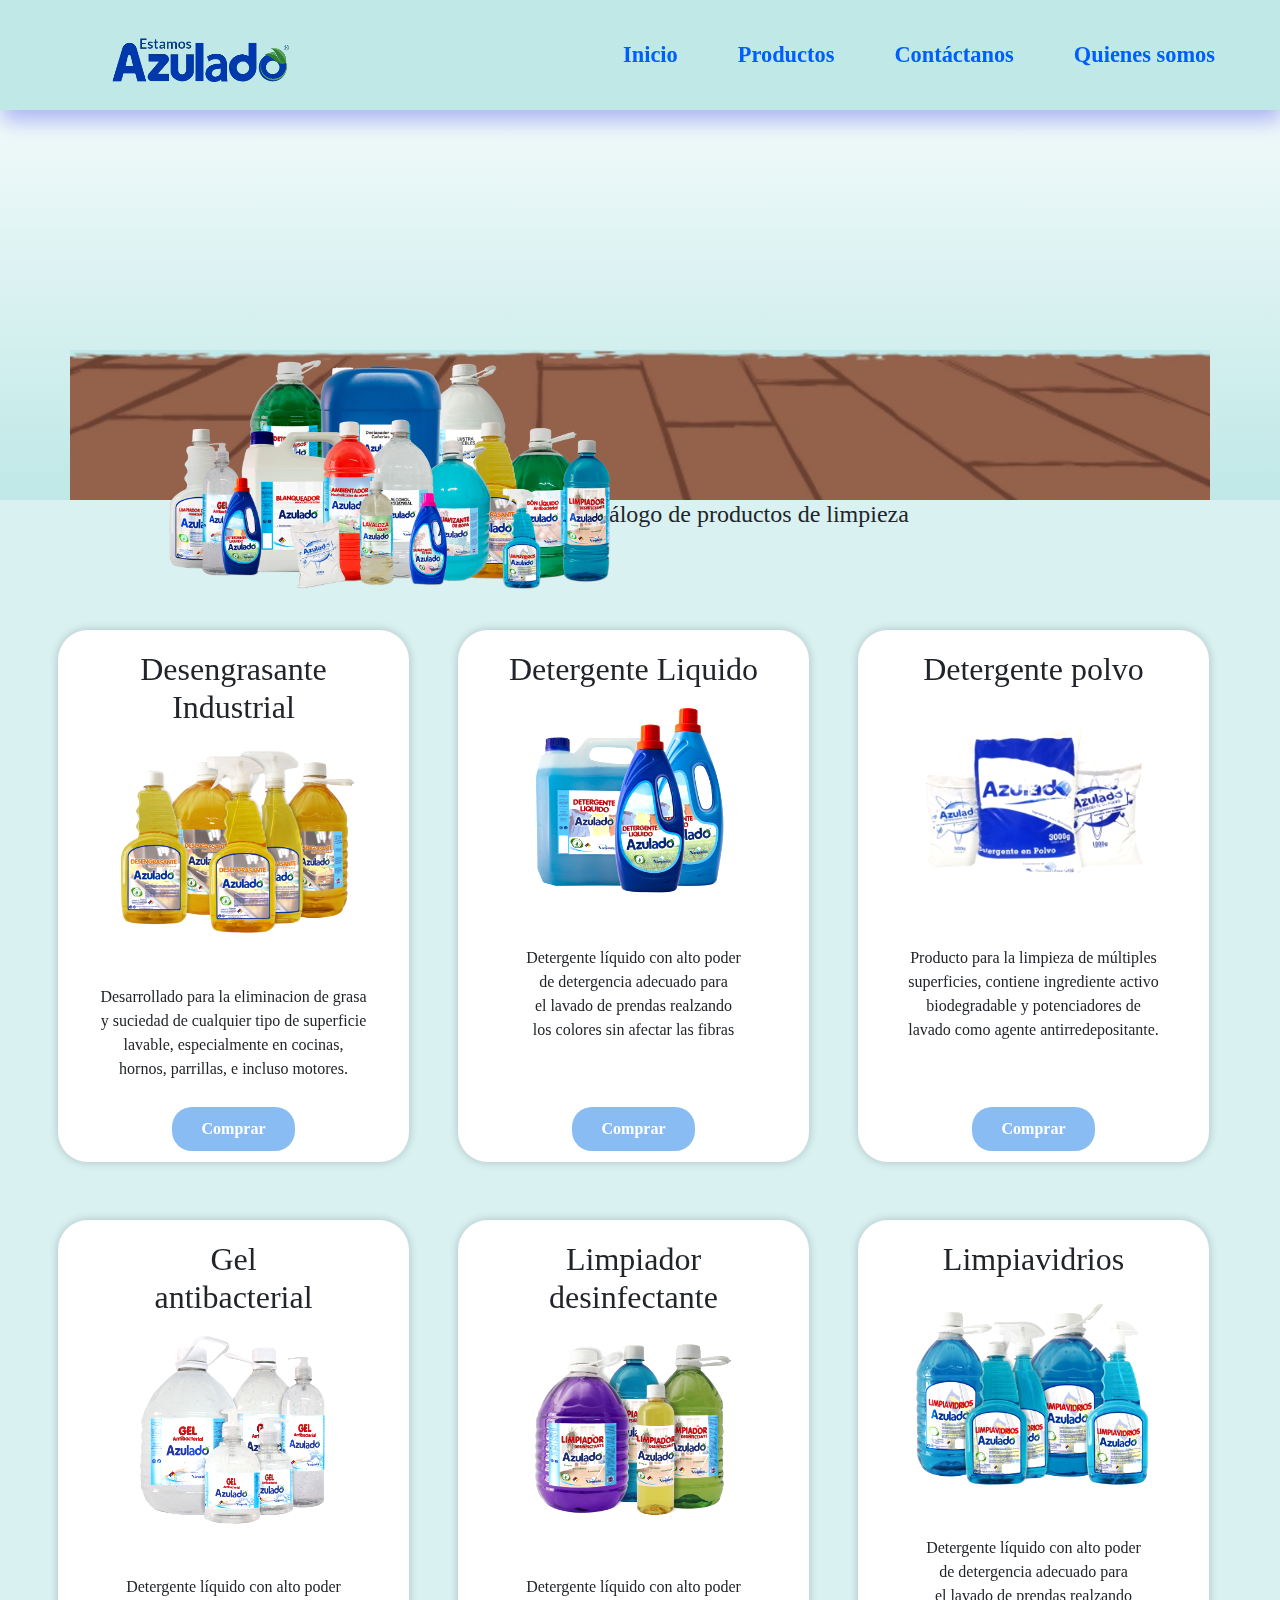
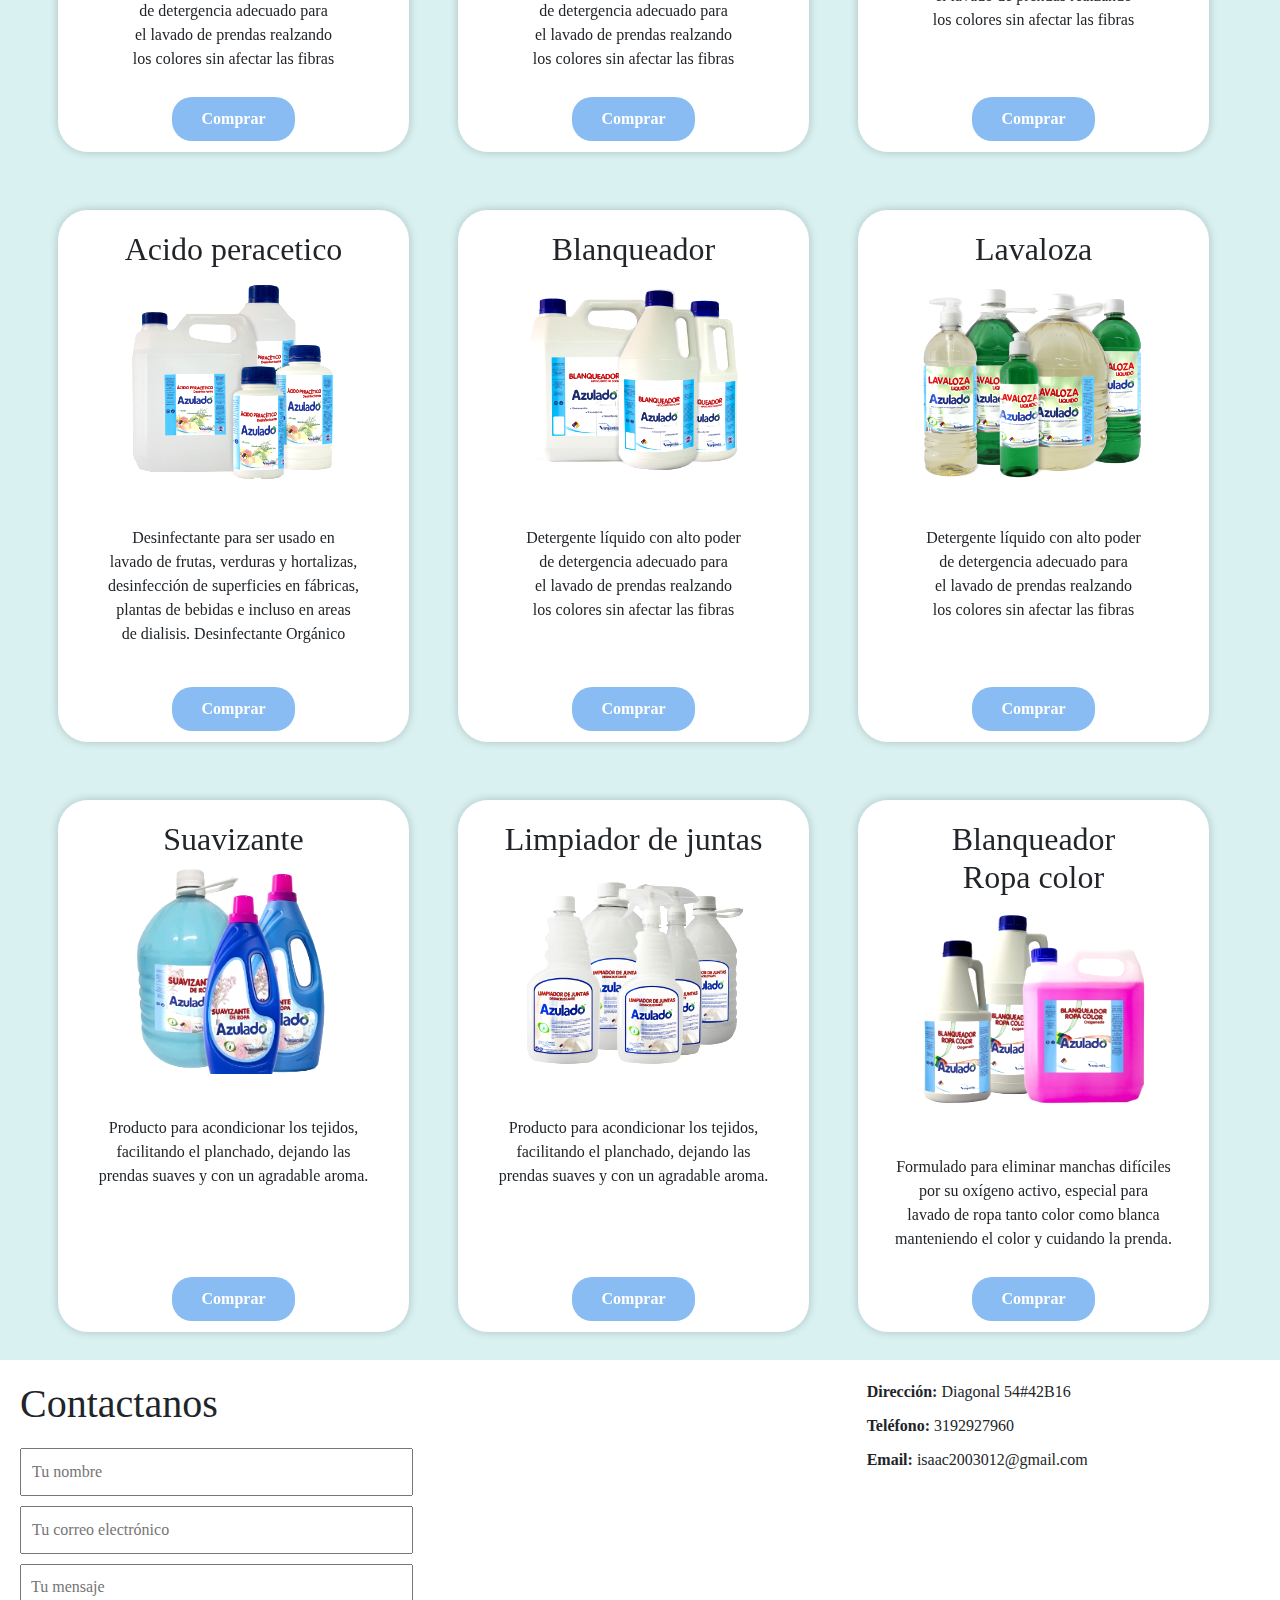
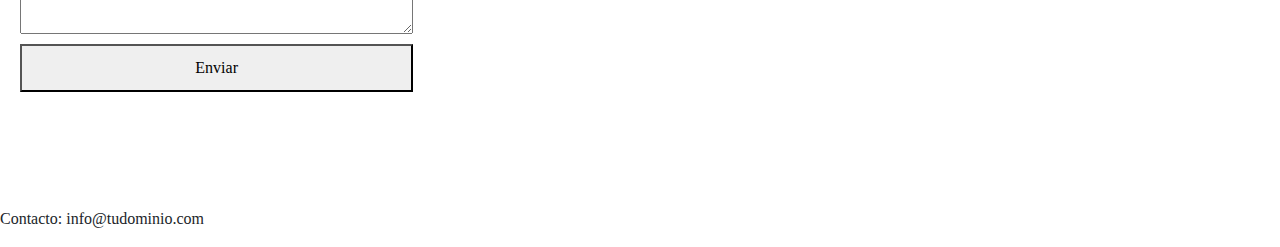
==== commit 4e64b3ff: "changes in styles the bd.css, style.css, and add logic the data base" ====
--- a/index.html
+++ b/index.html
@@ -8,7 +8,7 @@
     <link rel="stylesheet" href="CSS\bootstrap.css">
 </head>
     <header>
-        <nav>
+        <nav class="navbar-transparente fixed-top ">
             <div class="navbar">
                 <div class="logo">
                     <img src="Imagenes\azulado.webp" alt="Logo" style="width:200px;">
@@ -27,11 +27,18 @@
     
     
 <body>
-    <section class="contenedor-quienes">
+    <section>
+    <div class="contenedor-quienes">
         <div>
-        <H3>¿Quienes somos?</H3>
-        </div>
+            <h1>quienes somos</h1>
+        </div>
+        <div class="container">
+            <img src="/Imagenes/TODOS-LOS-PRODUCTOS.png" class="product">
+        </div>
+    </div>
     </section>
+
+    
     <section class="contenedor-tarjetas">
         <div class="title">
             <h1>Bienvenido a nuestro catálogo de productos de limpieza</h1>
@@ -201,20 +208,6 @@
                 </div>
                 <div class="cara trasera">
                     <h4>Suavizante </h4>
-                    <form>
-                        <div class="form-group">
-                            <label for="tamanoSelect">Tamaño:</label>
-                            <select class="form-control" id="tamanoSelect">
-                                <!-- Opciones de tamaño se llenarán con JavaScript -->
-                            </select>
-                        </div>
-                        <div class="form-group">
-                            <label for="cantidadInput">Cantidad:</label>
-                            <input type="number" class="form-control" id="cantidadInput" placeholder="Cantidad">
-                        </div>
-                        <button type="button" class="btn btn-primary" onclick="calcularPrecio()">Calcular Precio</button>
-                        <p id="precioResultado"></p>
-                    </form>
                 </div>
                 <button class="boton-compra">Comprar</button>
             </article>
@@ -252,5 +245,21 @@
     <footer>
         <p>Contacto: info@tudominio.com</p>
     </footer>
+<script src="JS/bootstrap.js" ></script>
+<script src="https://cdn.jsdelivr.net/npm/@popperjs/core@2.11.8/dist/umd/popper.min.js" integrity="sha384-I7E8VVD/ismYTF4hNIPjVp/Zjvgyol6VFvRkX/vR+Vc4jQkC+hVqc2pM8ODewa9r" crossorigin="anonymous"></script>
+<script src="https://cdn.jsdelivr.net/npm/bootstrap@5.3.2/dist/js/bootstrap.min.js" integrity="sha384-BBtl+eGJRgqQAUMxJ7pMwbEyER4l1g+O15P+16Ep7Q9Q+zqX6gSbd85u4mG4QzX+" crossorigin="anonymous"></script>   
+<script src="https://code.jquery.com/jquery-3.6.4.min.js"></script>
+<script>
+  $(document).ready(function() {
+    $(window).scroll(function() {
+      if ($(this).scrollTop() > 50) { // Ajusta el valor según cuánto quieres que se desplace antes de aplicar la transparencia
+        $('.navbar').addClass('navbar-transparente');
+      } else {
+        $('.navbar').removeClass('navbar-transparente');
+      }
+    });
+  });
+</script>
+
 </body>
 </html>
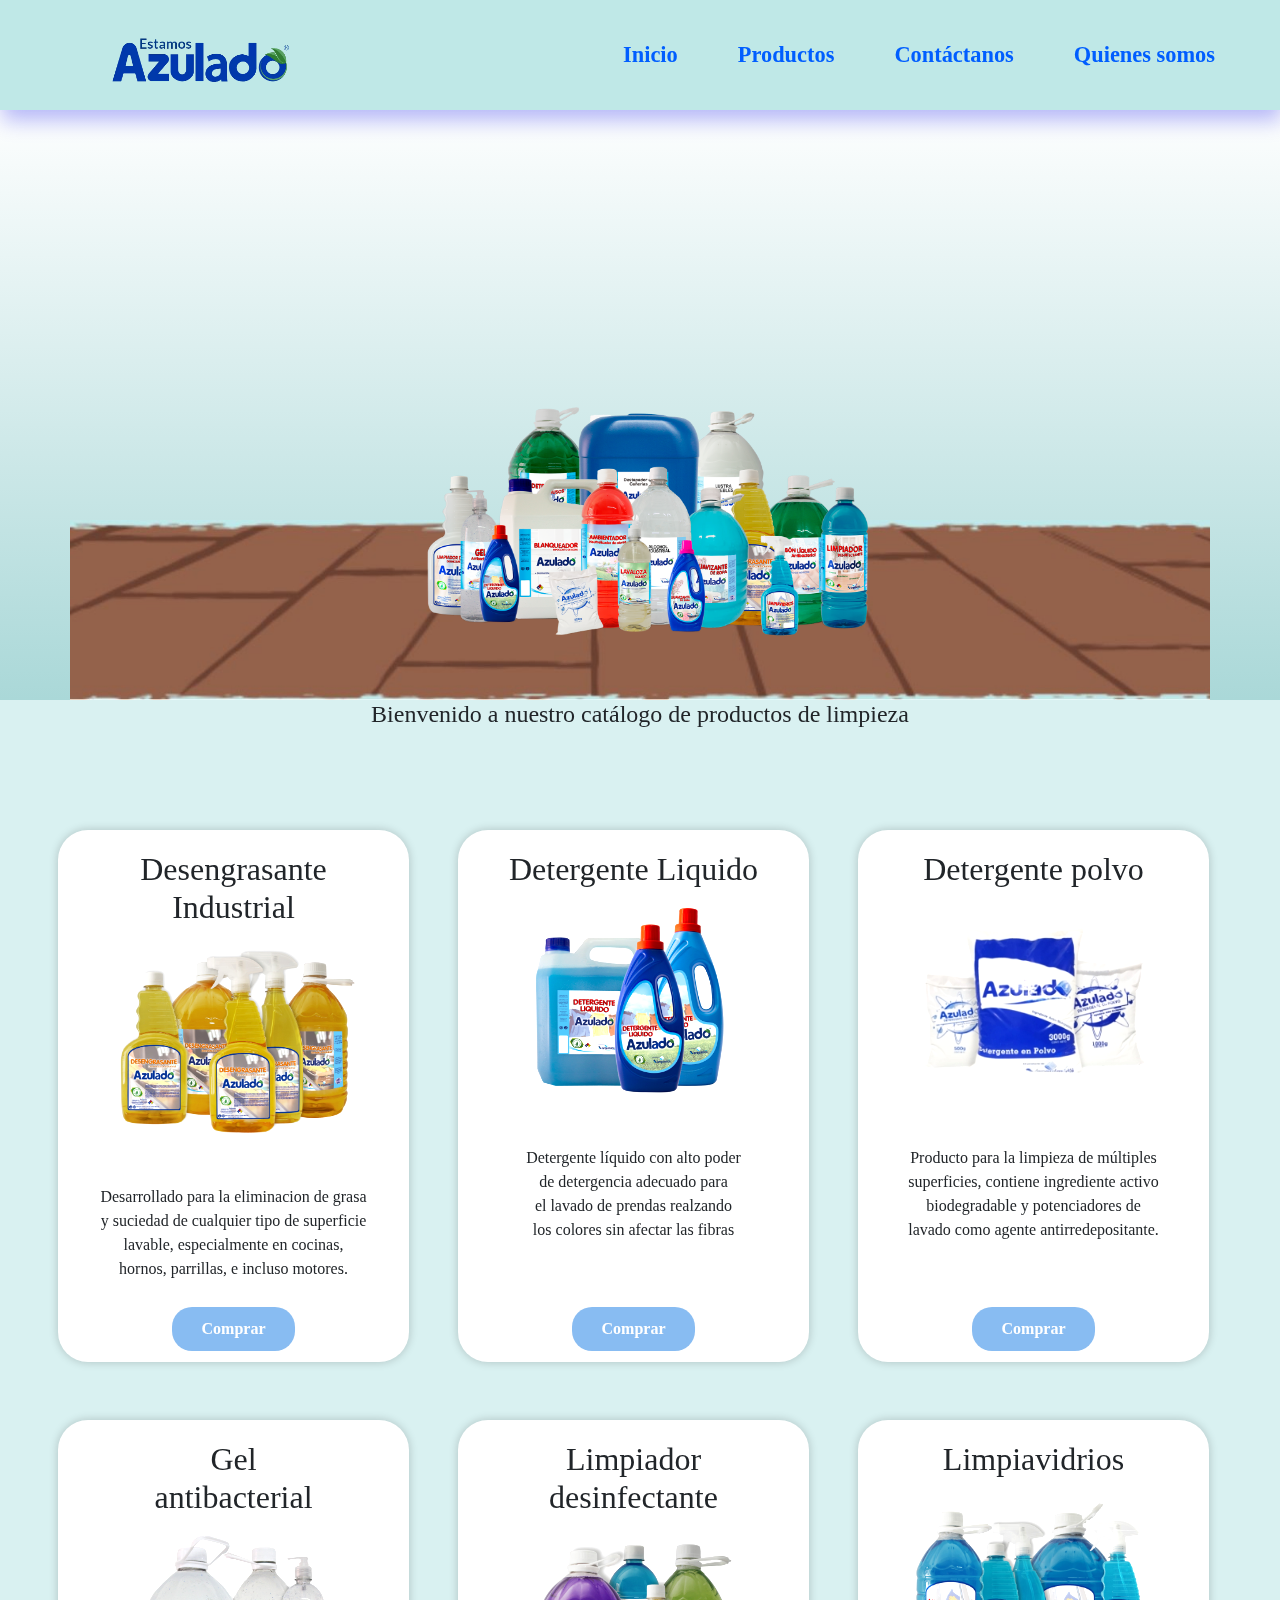
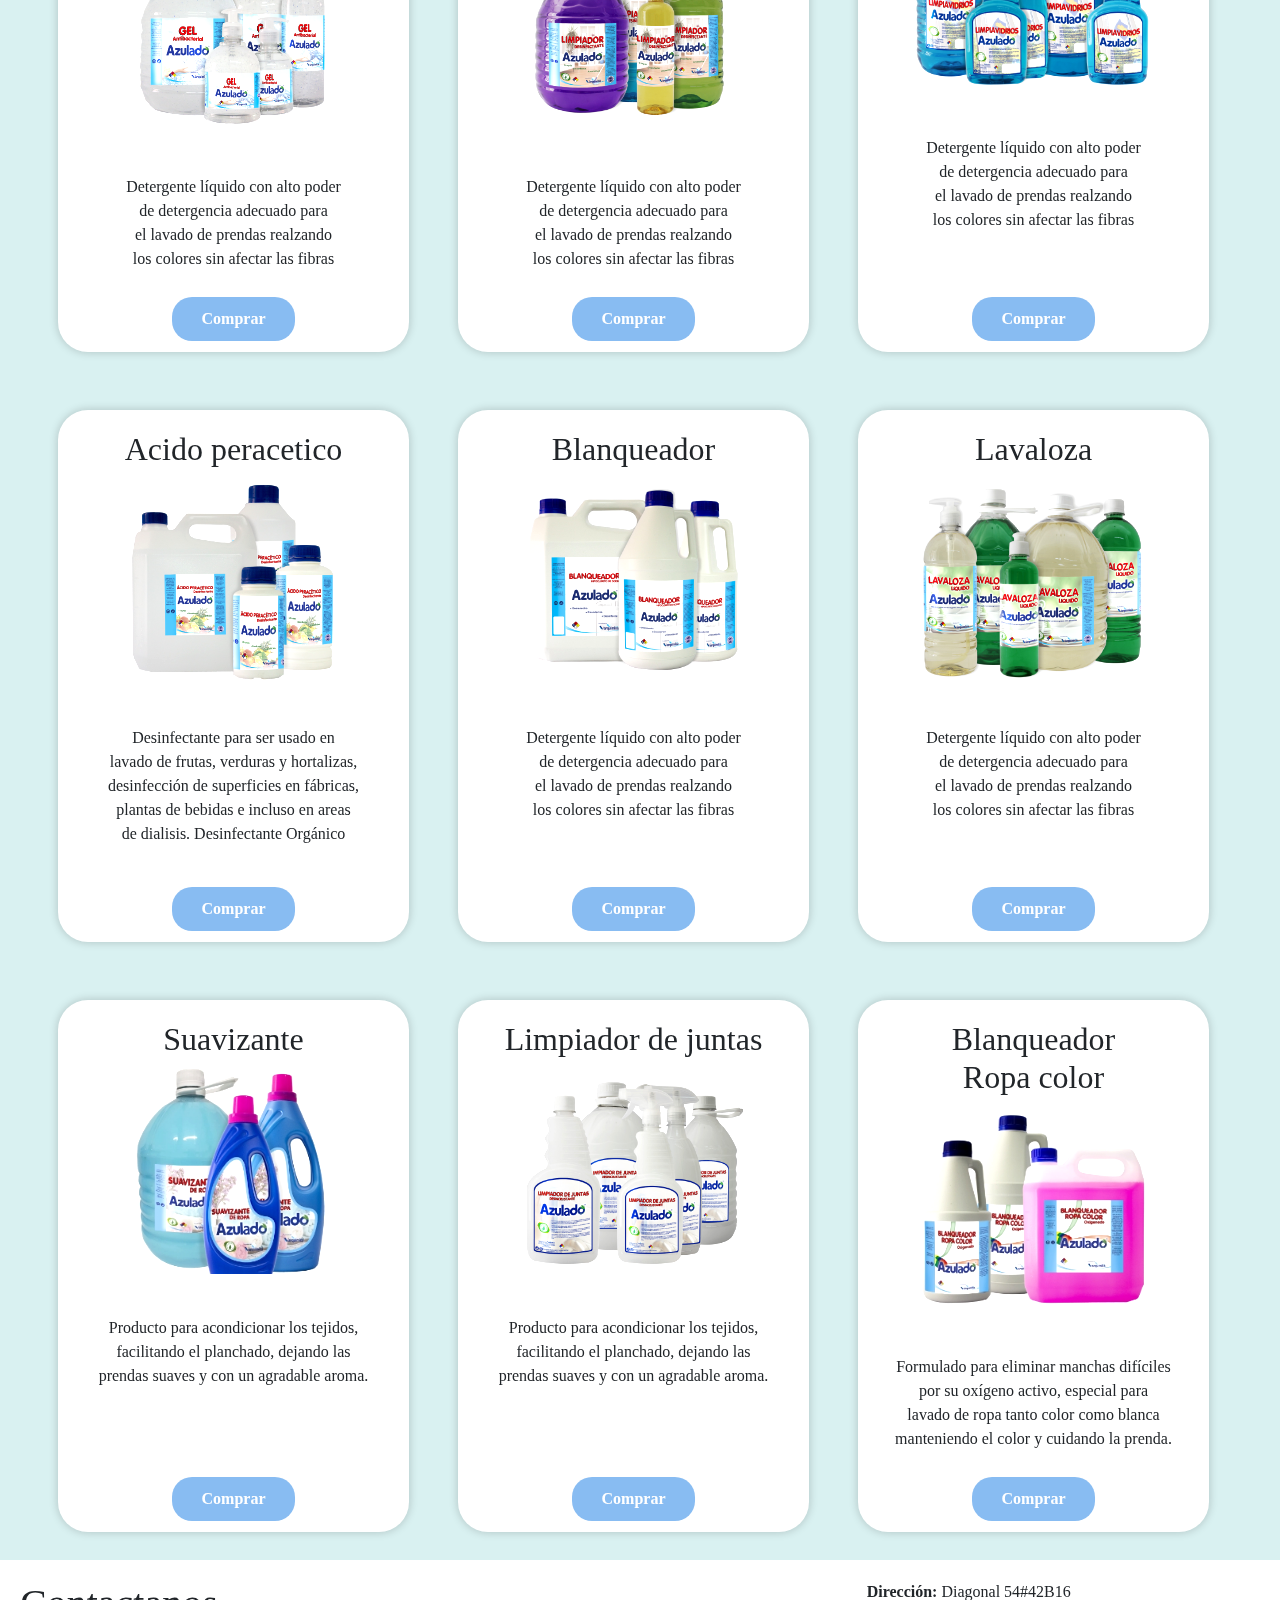
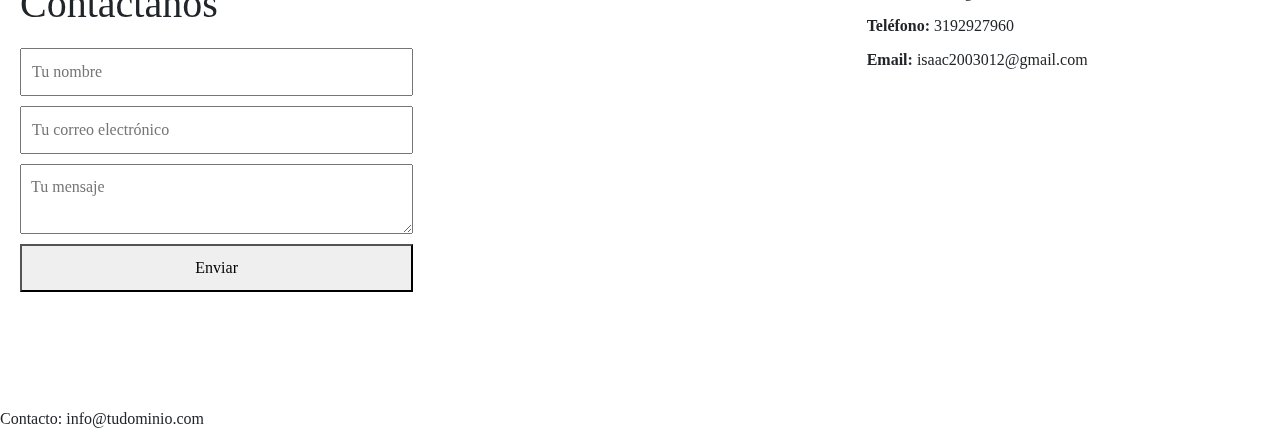
==== commit 68f730e7: "add BD.php with ever dependencies" ====
--- a/index.html
+++ b/index.html
@@ -6,6 +6,7 @@
     <title>Azulado Isaac</title>
     <link rel="stylesheet" href="CSS\styles.css">
     <link rel="stylesheet" href="CSS\bootstrap.css">
+
 </head>
     <header>
         <nav class="navbar-transparente fixed-top ">
@@ -30,11 +31,94 @@
     <section>
     <div class="contenedor-quienes">
         <div>
-            <h1>quienes somos</h1>
-        </div>
-        <div class="container">
-            <img src="/Imagenes/TODOS-LOS-PRODUCTOS.png" class="product">
-        </div>
+            <svg xmlns="http://www.w3.org/2000/svg" viewBox="0 0 800 600">
+                <g class="bubbles-large" stroke-width="7">
+                    <g class="bubble-large" transform="translate(50 300)">
+                        <circle cx="25" cy="25" r="25"/>
+                    </g>
+                    <g class="bubble-large" transform="translate(200 150)">
+                        <circle cx="25" cy="25" r="25"/>
+                    </g>
+                    <g class="bubble-large" transform="translate(350 400)">
+                        <circle cx="25" cy="25" r="25"/>
+                    </g>
+                    <g class="bubble-large" transform="translate(500 50)">
+                        <circle cx="25" cy="25" r="25"/>
+                    </g>
+                    <g class="bubble-large" transform="translate(650 500)">
+                        <circle cx="25" cy="25" r="25"/>
+                    </g>
+                    <g class="bubble-large" transform="translate(800 250)">
+                        <circle cx="25" cy="25" r="25"/>
+                    </g>
+                    <g class="bubble-large" transform="translate(950 100)">
+                        <circle cx="25" cy="25" r="25"/>
+                    </g>
+                    <g class="bubble-large" transform="translate(1100 450)">
+                        <circle cx="25" cy="25" r="25"/>
+                    </g>
+                    <g class="bubble-large" transform="translate(1250 200)">
+                        <circle cx="25" cy="25" r="25"/>
+                    </g>
+                    <g class="bubble-large" transform="translate(1400 350)">
+                        <circle cx="25" cy="25" r="25"/>
+                    </g>
+                    <g class="bubble-large" transform="translate(1550 600)">
+                        <circle cx="25" cy="25" r="25"/>
+                    </g>
+                    <g class="bubble-large" transform="translate(1700 400)">
+                        <circle cx="25" cy="25" r="25"/>
+                    </g>
+                    <g class="bubble-large" transform="translate(1850 50)">
+                        <circle cx="25" cy="25" r="25"/>
+                    </g>
+                    <g class="bubble-large" transform="translate(2000 500)">
+                        <circle cx="25" cy="25" r="25"/>
+                    </g>
+                    <g class="bubble-large" transform="translate(2150 150)">
+                        <circle cx="25" cy="25" r="25"/>
+                    </g>
+                    <g class="bubble-large" transform="translate(2300 300)">
+                        <circle cx="25" cy="25" r="25"/>
+                    </g>
+                    <g class="bubble-large" transform="translate(2450 550)">
+                        <circle cx="25" cy="25" r="25"/>
+                    </g>
+                    <g class="bubble-large" transform="translate(2600 250)">
+                        <circle cx="25" cy="25" r="25"/>
+                    </g>
+                    <g class="bubble-large" transform="translate(2750 100)">
+                        <circle cx="25" cy="25" r="25"/>
+                    </g>
+                    <g class="bubble-large" transform="translate(2900 450)">
+                        <circle cx="25" cy="25" r="25"/>
+                    </g>
+                </g>
+                
+                
+                <g class="bubbles-small" stroke-width="4">
+                    <g class="bubble-small" transform="translate(100 50)">
+                        <circle cx="15" cy="15" r="15"/>
+                    </g>
+                    <g class="bubble-small" transform="translate(250 150)">
+                        <circle cx="15" cy="15" r="15"/>
+                    </g>
+                    <g class="bubble-small" transform="translate(380 80)">
+                        <circle cx="15" cy="15" r="15"/>
+                    </g>
+                    <g class="bubble-small" transform="translate(520 500)">
+                        <circle cx="15" cy="15" r="15"/>
+                    </g>
+                    <g class="bubble-small" transform="translate(700 200)">
+                        <circle cx="15" cy="15" r="15"/>
+                    </g>
+                </g>
+            </svg>
+        </div>
+        <div class="container vh100 vw100">
+            <img src="Imagenes\TODOS-LOS-PRODUCTOS.png" class="product">
+        </div>
+        
     </div>
     </section>
 
@@ -249,6 +333,11 @@
 <script src="https://cdn.jsdelivr.net/npm/@popperjs/core@2.11.8/dist/umd/popper.min.js" integrity="sha384-I7E8VVD/ismYTF4hNIPjVp/Zjvgyol6VFvRkX/vR+Vc4jQkC+hVqc2pM8ODewa9r" crossorigin="anonymous"></script>
 <script src="https://cdn.jsdelivr.net/npm/bootstrap@5.3.2/dist/js/bootstrap.min.js" integrity="sha384-BBtl+eGJRgqQAUMxJ7pMwbEyER4l1g+O15P+16Ep7Q9Q+zqX6gSbd85u4mG4QzX+" crossorigin="anonymous"></script>   
 <script src="https://code.jquery.com/jquery-3.6.4.min.js"></script>
+<script>
+    document.styleSheets[0].cssRules[7].style.setProperty('--rand', Math.random());
+    document.styleSheets[0].cssRules[13].style.setProperty('--rand', Math.random());
+</script>
+
 <script>
   $(document).ready(function() {
     $(window).scroll(function() {
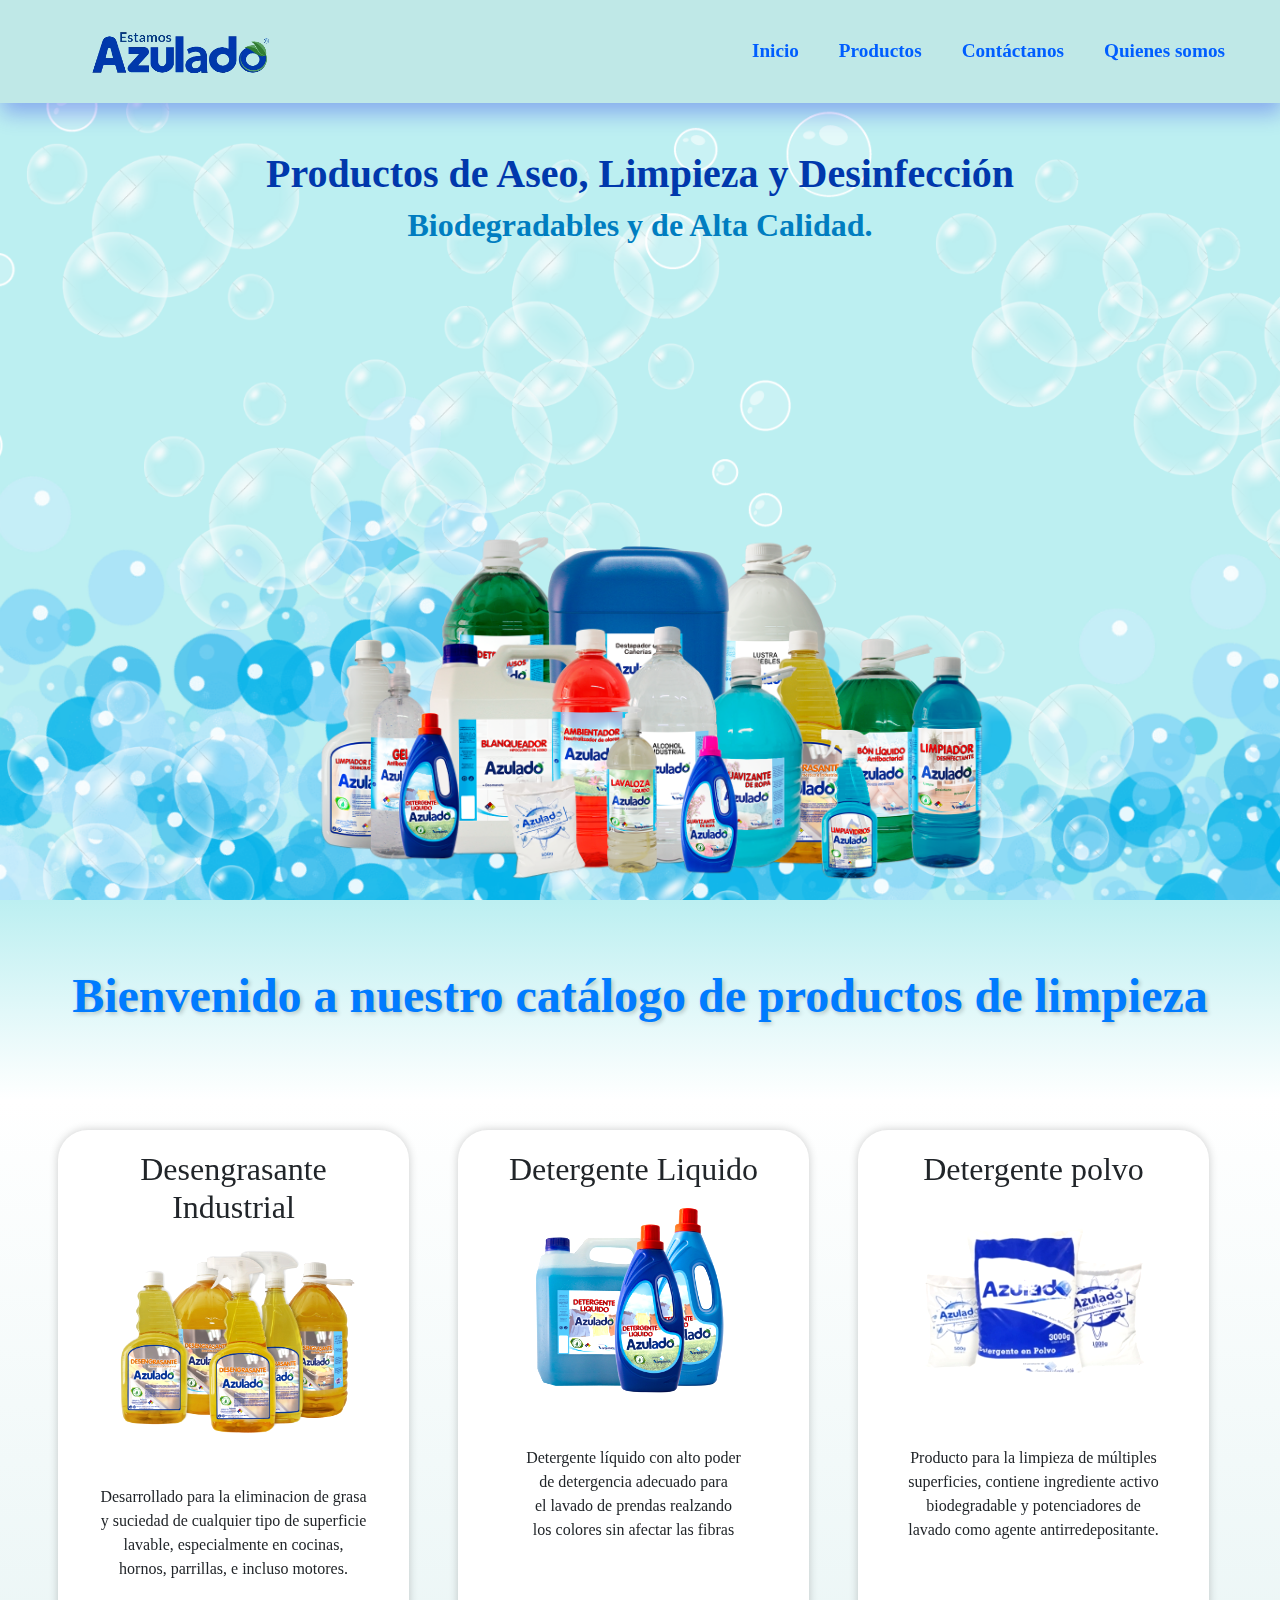
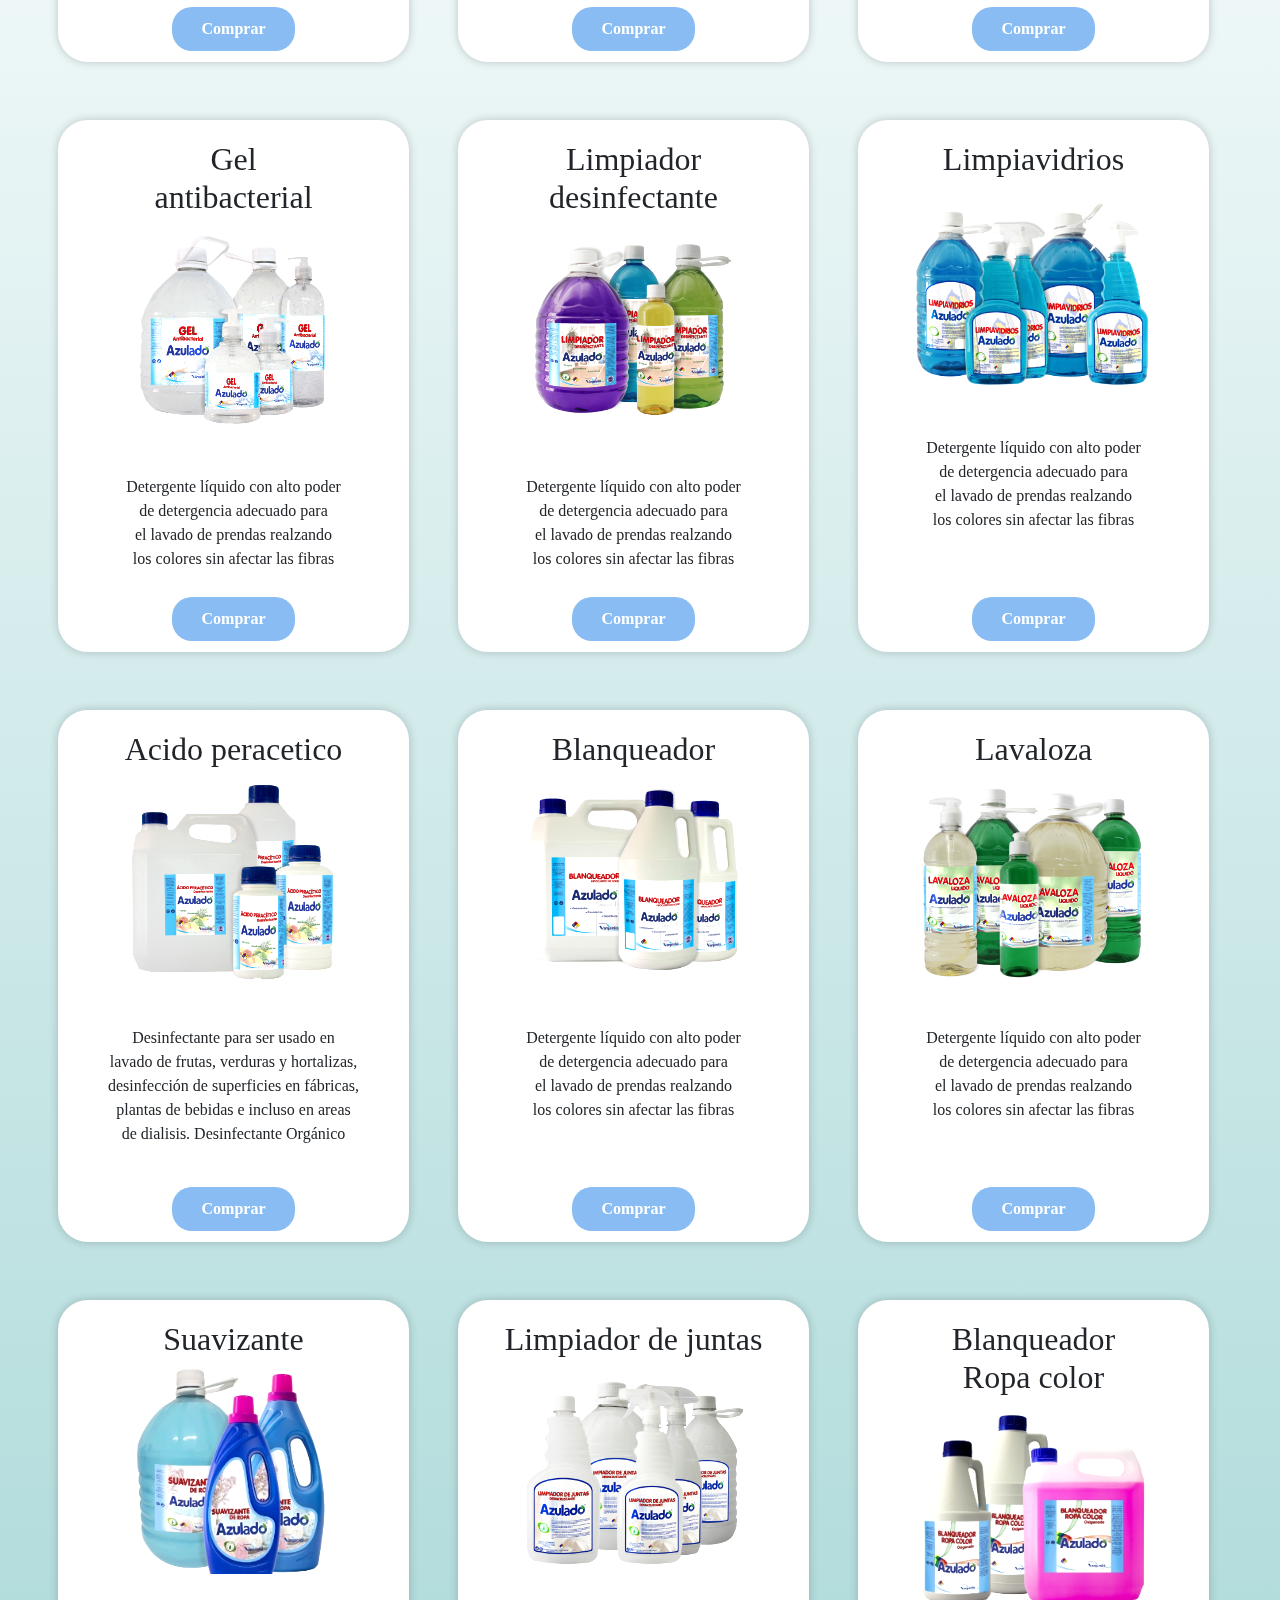
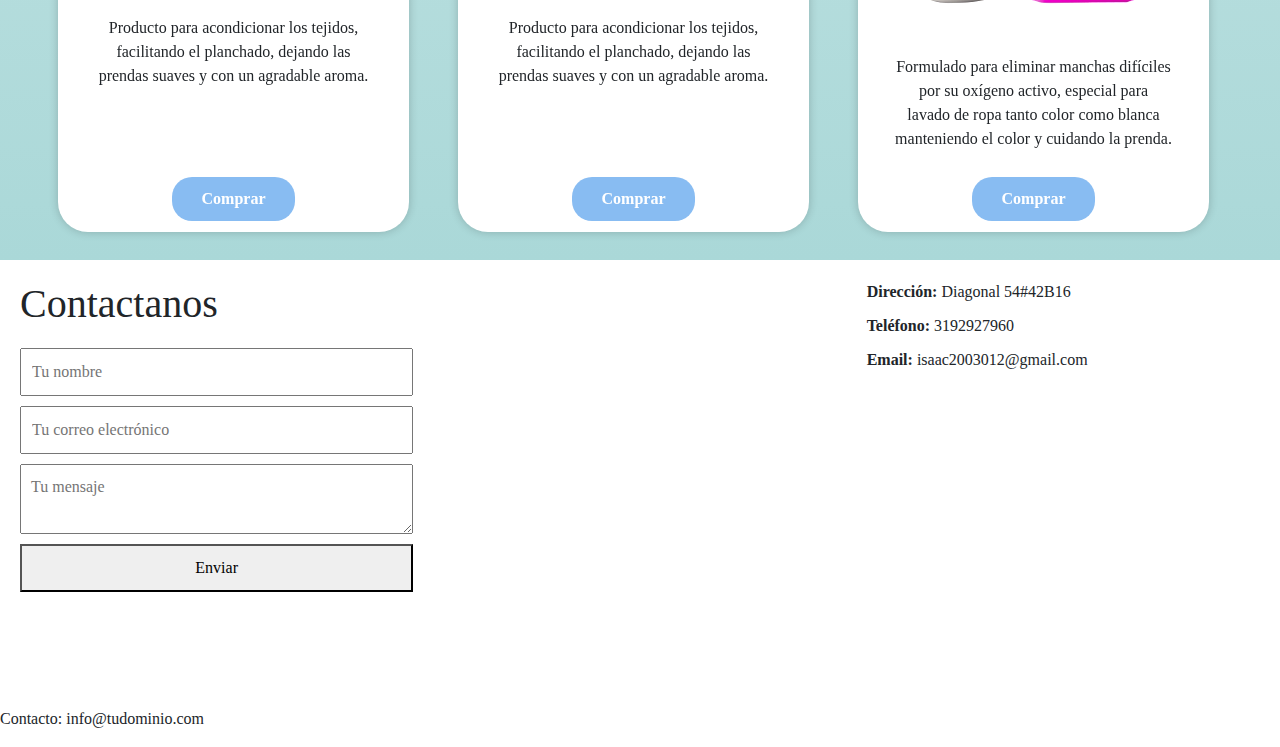
==== commit 1051de76: "change in styles" ====
--- a/index.html
+++ b/index.html
@@ -31,6 +31,10 @@
     <section>
     <div class="contenedor-quienes">
         <div>
+        <h1 class="bienvenida">Productos de Aseo, Limpieza y Desinfección</h1> 
+        <h2 class="bienvenida2">Biodegradables y de Alta Calidad.</h2>
+        </div>
+            <img src="Imagenes\TODOS-LOS-PRODUCTOS.png" class="product">
             <svg xmlns="http://www.w3.org/2000/svg" viewBox="0 0 800 600">
                 <g class="bubbles-large" stroke-width="7">
                     <g class="bubble-large" transform="translate(50 300)">
@@ -115,11 +119,6 @@
                 </g>
             </svg>
         </div>
-        <div class="container vh100 vw100">
-            <img src="Imagenes\TODOS-LOS-PRODUCTOS.png" class="product">
-        </div>
-        
-    </div>
     </section>
 
     
